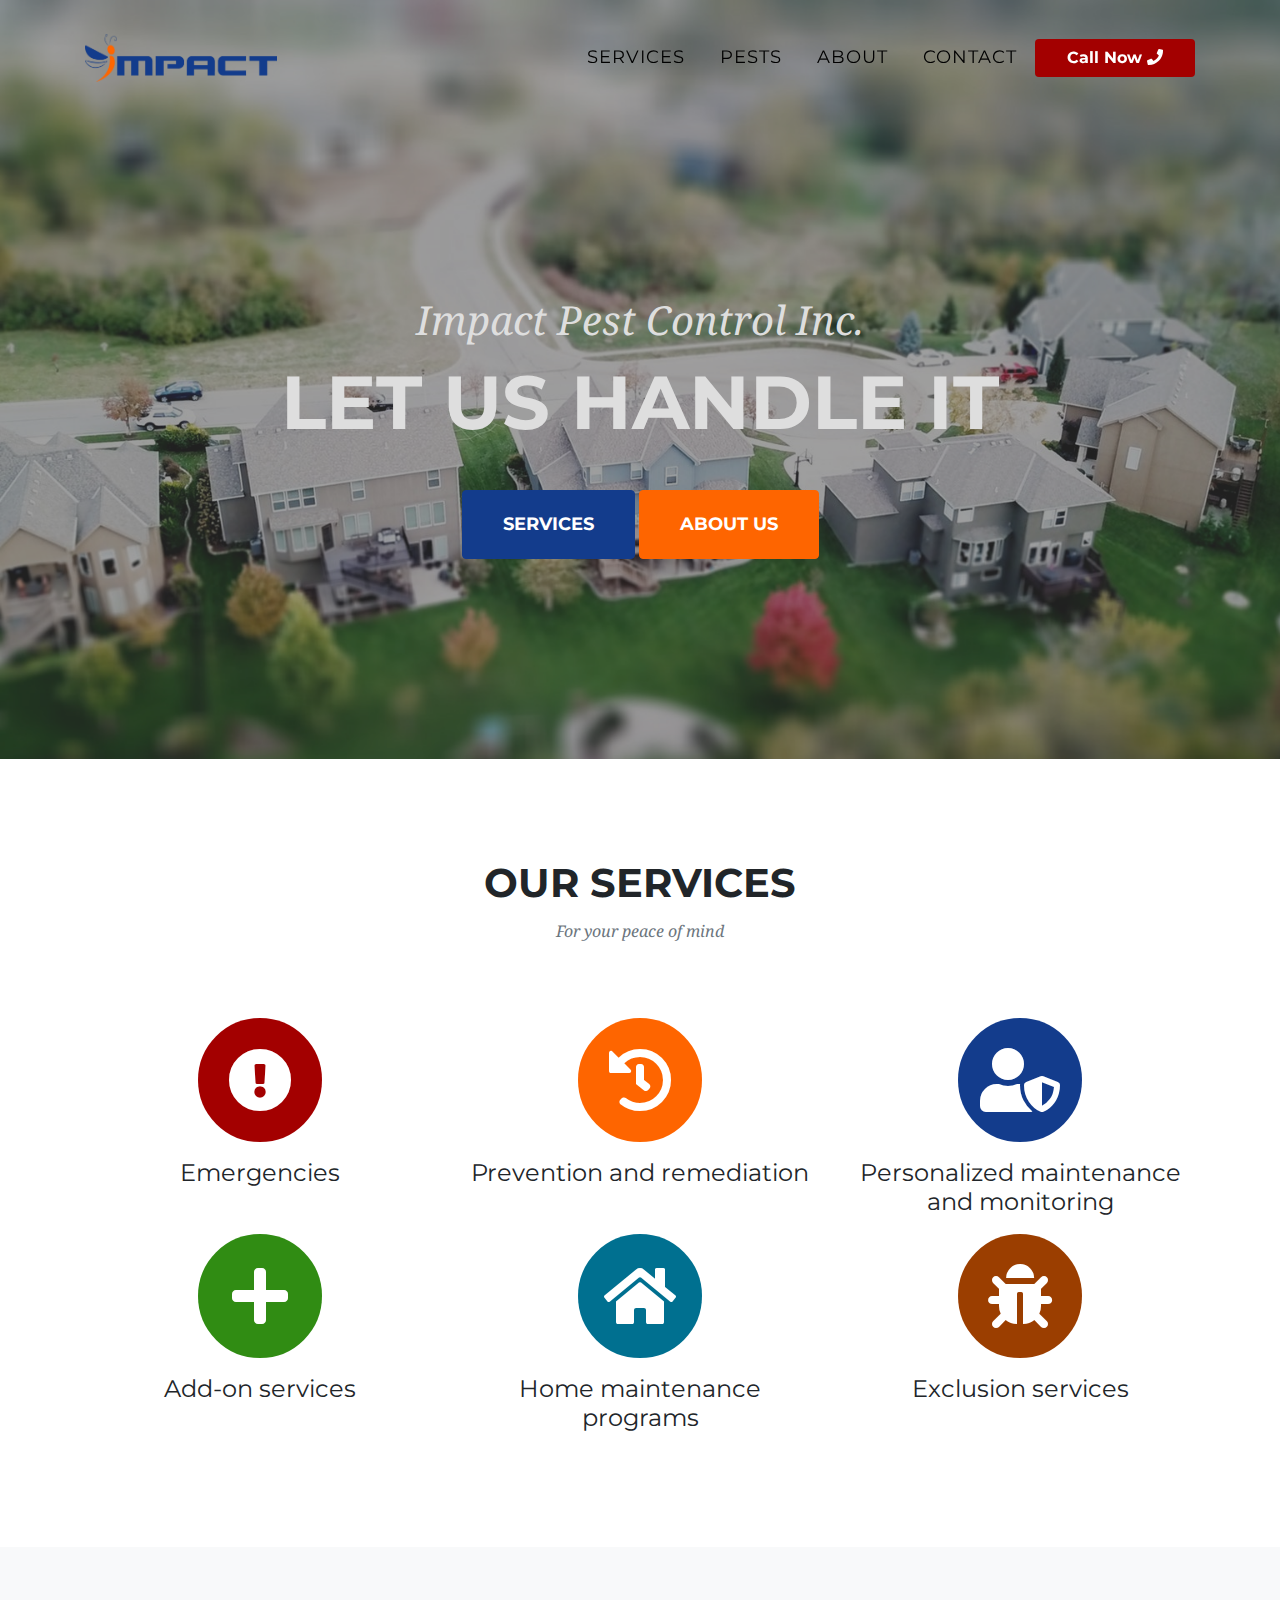
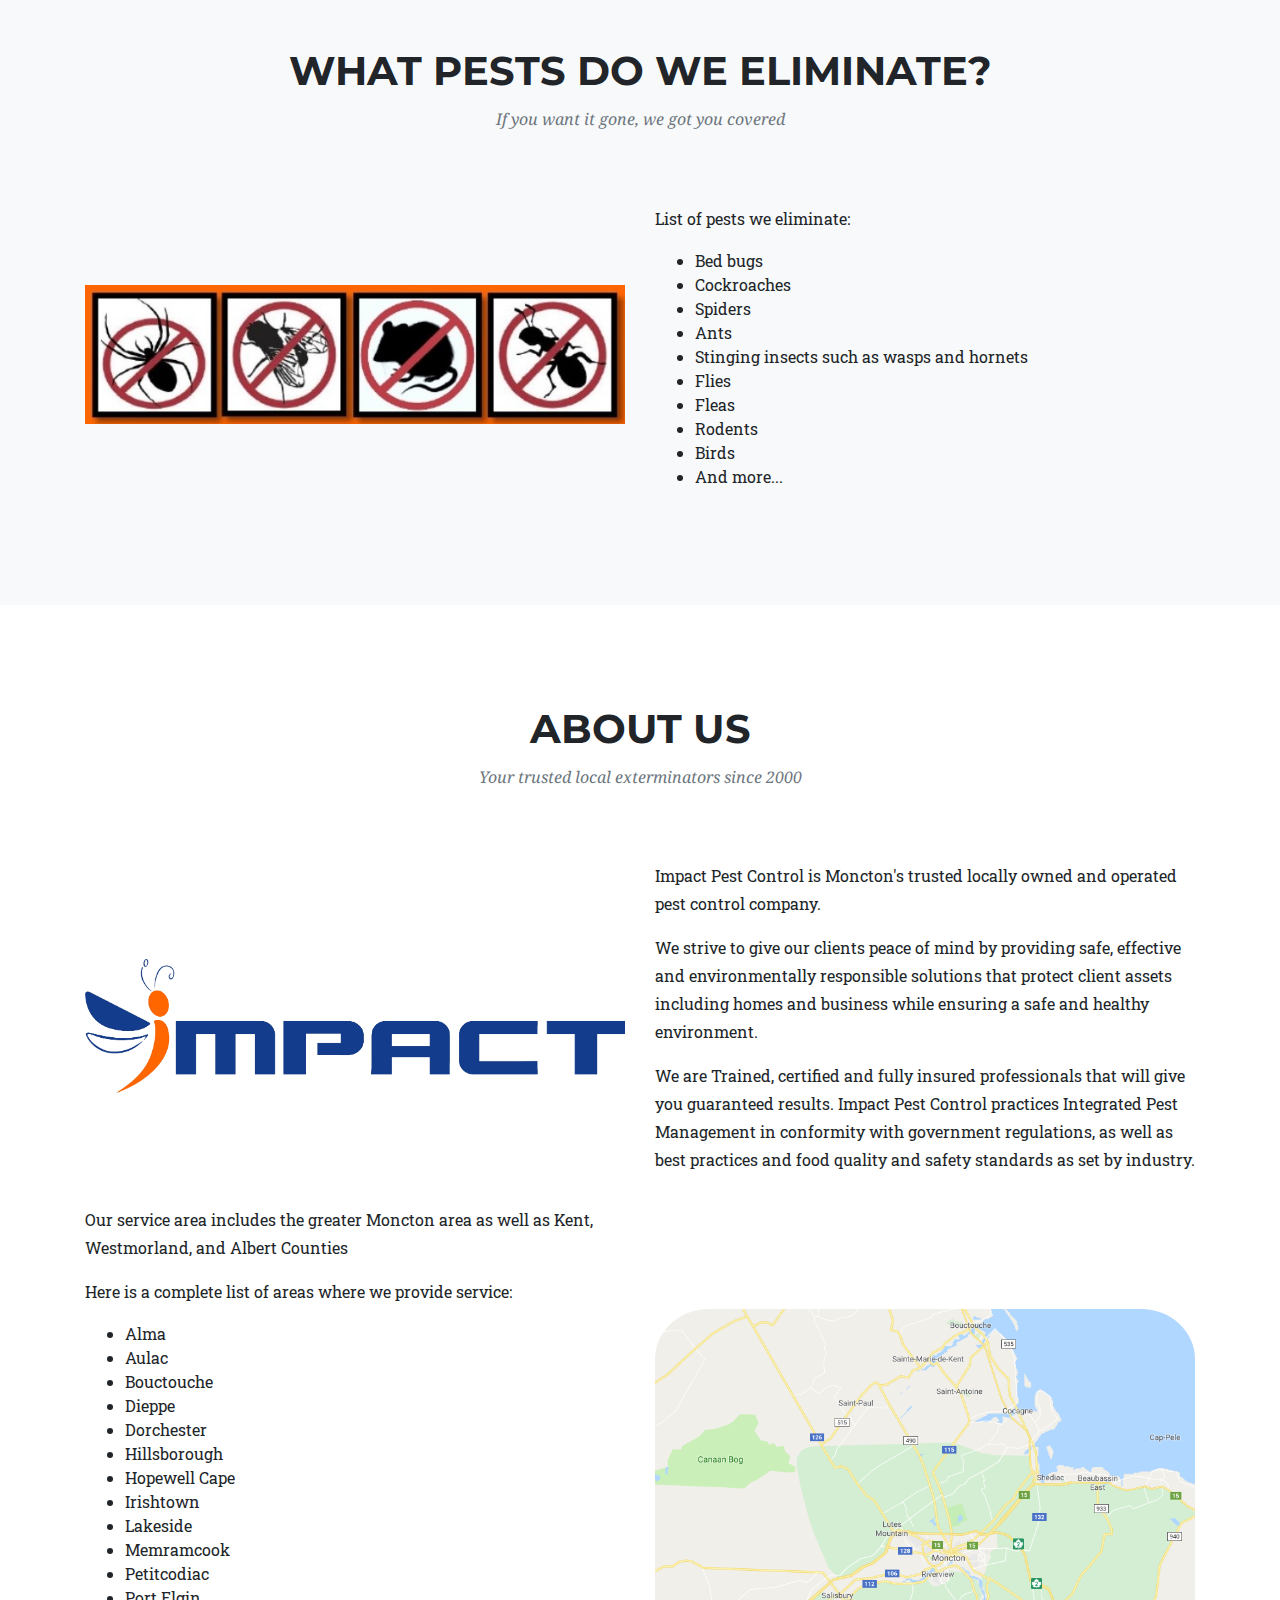
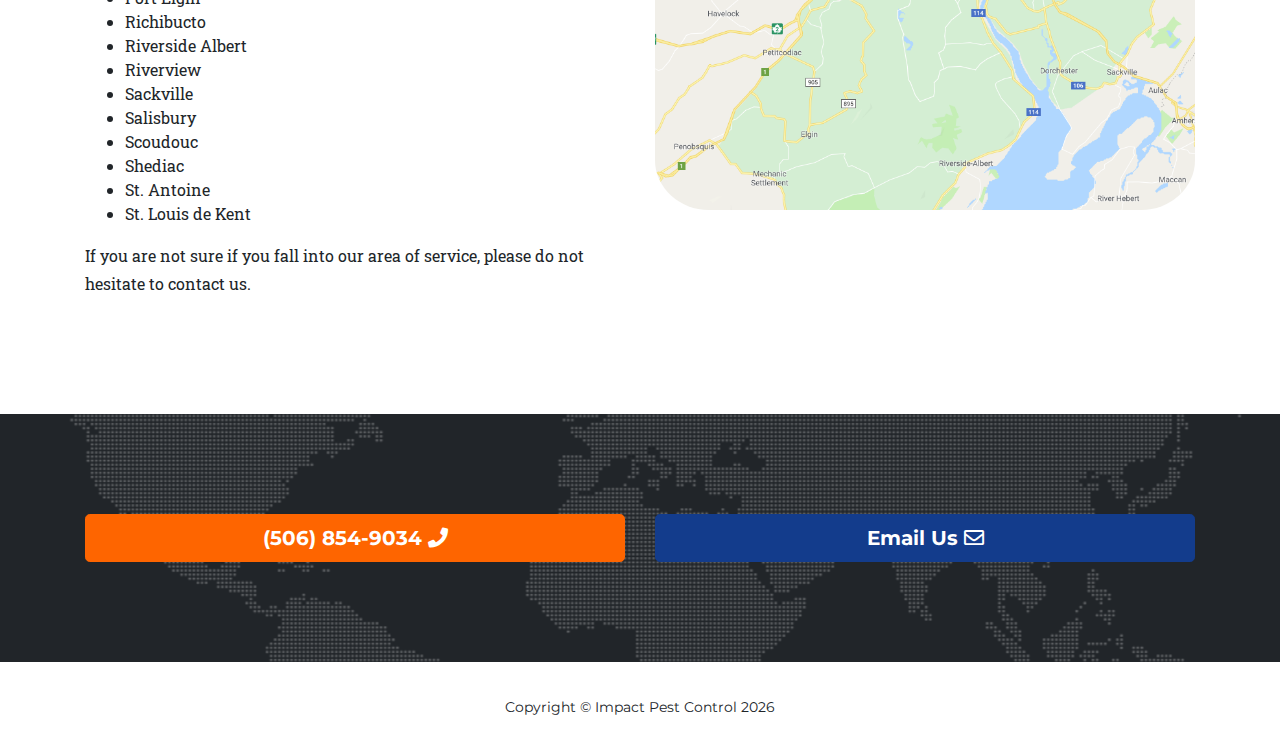
==== index.html @ c3cbd5a5 "Merge branch 'master' of https://github.com/amellalalex/impact" ====
<!DOCTYPE html>
<html lang="en">

<head>

  <meta charset="utf-8">
  <meta name="viewport" content="width=device-width, initial-scale=1, shrink-to-fit=no">
  <meta name="description" content="">
  <meta name="author" content="">

  <title>Home — Impact Pest Control</title>

  <!-- Bootstrap core CSS -->
  <link href="vendor/bootstrap/css/bootstrap.min.css" rel="stylesheet">

  <!-- Custom fonts for this template -->
  <link href="vendor/fontawesome-free/css/all.min.css" rel="stylesheet" type="text/css">
  <link href="https://fonts.googleapis.com/css?family=Montserrat:400,700" rel="stylesheet" type="text/css">
  <link href='https://fonts.googleapis.com/css?family=Kaushan+Script' rel='stylesheet' type='text/css'>
  <link href='https://fonts.googleapis.com/css?family=Droid+Serif:400,700,400italic,700italic' rel='stylesheet' type='text/css'>
  <link href='https://fonts.googleapis.com/css?family=Roboto+Slab:400,100,300,700' rel='stylesheet' type='text/css'>

  <!-- Favicon -->

  <link rel="apple-touch-icon" sizes="180x180" href="apple-touch-icon.png">
  <link rel="icon" type="image/png" sizes="32x32" href="favicon-32x32.png">
  <link rel="icon" type="image/png" sizes="16x16" href="favicon-16x16.png">
  <link rel="manifest" href="site.webmanifest">
  <link rel="mask-icon" href="safari-pinned-tab.svg" color="#5bbad5">
  <meta name="msapplication-TileColor" content="#00aba9">
  <meta name="theme-color" content="#ffffff">

  <!-- Custom styles for this template -->
  <link href="css/agency.css" rel="stylesheet" />

  <!-- Custom CSS for impact -->
  <link rel="stylesheet" href="css/custom.css" />

</head>

<body id="page-top">

  <!-- Navigation -->
  <nav class="impact-bg-neutral navbar navbar-expand-lg fixed-top" id="mainNav">
    <div class="container">
      <a class="navbar-brand js-scroll-trigger" href="#page-top" style="width: 30%; max-width: 12rem;"><img src="img/impact_logo.png" class="img-fluid" alt="impact pest control moncton new brunswick nb"></a>
      <a href="tel:5068549034" class="btn impact-bg-danger js-scroll-trigger mobile" style="width: 30%; color: white;">Call Now <i class="fas fa-phone"></i></a>
      <a href="tel:5068549034" class="btn impact-bg-danger js-scroll-trigger mobile-sm" style="width: 30%; color: white; font-size: 0.6rem;">Call Now <i class="fas fa-phone"></i></a>
      <button class="navbar-toggler navbar-toggler-right" type="button" data-toggle="collapse" data-target="#navbarResponsive" aria-controls="navbarResponsive" aria-expanded="false" aria-label="Toggle navigation">
        Menu
        <i class="fas fa-bars"></i>
      </button>
      <div class="collapse navbar-collapse" id="navbarResponsive">
        <ul class="navbar-nav text-uppercase ml-auto">
          <li class="nav-item">
            <a class="nav-link js-scroll-trigger" href="#services">Services</a>
          </li>
          <li class="nav-item">
            <a class="nav-link js-scroll-trigger" href="#pest-info">Pests</a>
          </li>
          <li class="nav-item">
            <a class="nav-link js-scroll-trigger" href="#about">About</a>
          </li>
          <li class="nav-item">
            <a class="nav-link js-scroll-trigger" href="#contact">Contact</a>
          </li>
        </ul>
        <a href="#contact" class="btn impact-bg-danger js-scroll-trigger desktop" style="width: 10rem; color: white;">Call Now <i class="fas fa-phone"></i></a>
      </div>
    </div>
  </nav>

  <!-- Header -->
  <header class="masthead">
    <div class="container">
      <div class="intro-text">
        <div class="intro-lead-in dedede-text">Impact Pest Control Inc.</div>
        <div class="intro-heading text-uppercase dedede-text">Let Us Handle It</div>
        <a class="btn btn-primary btn-xl btn-mobile text-uppercase js-scroll-trigger" href="#services">Services</a>
        <a class="btn btn-secondary btn-xl btn-mobile bottom text-uppercase js-scroll-trigger" href="#about">About Us</a>
      </div>
    </div>
  </header>

  <!-- Services -->
  <section class="page-section" id="services">
    <div class="container">
      <div class="row">
        <div class="col-lg-12 text-center">
          <h2 class="section-heading text-uppercase">Our Services</h2>
          <h3 class="section-subheading text-muted">For your peace of mind</h3>
        </div>
      </div>
      <div class="row text-center">
        <div class="col-md-4">
          <span class="fa-stack fa-4x zoom">
            <a href="#" data-toggle="modal" data-target="#EmergenciesModal">
              <i class="fas fa-circle fa-stack-2x impact-color-danger"></i>
              <i class="fas fa-exclamation-circle fa-stack-1x fa-inverse"></i>
            </a>
          </span>


          <!-- Modal -->
          <div class="modal fade" id="EmergenciesModal" tabindex="-1" role="dialog" aria-labelledby="EmergenciesModal" aria-hidden="true">
            <div class="modal-dialog modal-dialog-centered" role="document">
              <div class="modal-content">
                <div class="modal-header">
                  <h5 class="modal-title" id="EmergenciesModal">Emergencies</h5>
                  <button type="button" class="close" data-dismiss="modal" aria-label="Close">
                    <span aria-hidden="true">&times;</span>
                  </button>
                </div>
                <div class="modal-body">
                  ...
                </div>
                <div class="modal-footer">
                  <button type="button" class="btn impact-bg-danger" style="color: white;" data-dismiss="modal">Close</button>
                </div>
              </div>
            </div>
          </div>

          <h4 class="service-heading">Emergencies</h4>
          <!-- <p class="text-muted">We provide peace of mind from invasive insects and pests ranging from rats to bed bugs.</p> -->
          <!-- <p class="text-muted">We aim to reduce the levels of insects while avoiding the elimination of beneficial organisms in the ecosystem.</p> -->
        </div>
        <div class="col-md-4">
          <span class="fa-stack fa-4x zoom">
            <a href="#" data-toggle="modal" data-target="#PreventionModal">
              <i class="fas fa-circle fa-stack-2x impact-color-secondary"></i>
              <i class="fas fa-history fa-stack-1x fa-inverse"></i>
            </a>
          </span>

          <!-- Modal -->
          <div class="modal fade" id="PreventionModal" tabindex="-1" role="dialog" aria-labelledby="PreventionModal" aria-hidden="true">
            <div class="modal-dialog modal-dialog-centered" role="document">
              <div class="modal-content">
                <div class="modal-header">
                  <h5 class="modal-title" id="PreventionModal">Prevention and remediation</h5>
                  <button type="button" class="close" data-dismiss="modal" aria-label="Close">
                    <span aria-hidden="true">&times;</span>
                  </button>
                </div>
                <div class="modal-body">
                  ...
                </div>
                <div class="modal-footer">
                  <button type="button" class="btn impact-bg-danger" style="color: white;" data-dismiss="modal">Close</button>
                </div>
              </div>
            </div>
          </div>

          <h4 class="service-heading">Prevention and remediation</h4>
          <!-- <p class="text-muted"> Through the use of benecial bacteria, our products reduce notorious gas emissions eminating from organic waste. </p> -->
          <!-- <p class="text-muted">Impact programs are designed reduce harmful gas emissions from organic waste storage systems through the use of beneficial bacterial populations. </p> -->
        </div>
        <div class="col-md-4">
          <span class="fa-stack fa-4x zoom">
            <a href="#" data-toggle="modal" data-target="#MaintenanceModal">
              <i class="fas fa-circle fa-stack-2x impact-color-primary"></i>
              <i class="fas fa-user-shield fa-stack-1x fa-inverse"></i>
            </a>
          </span>

          <!-- Modal -->
          <div class="modal fade" id="MaintenanceModal" tabindex="-1" role="dialog" aria-labelledby="MaintenanceModal" aria-hidden="true">
            <div class="modal-dialog modal-dialog-centered" role="document">
              <div class="modal-content">
                <div class="modal-header">
                  <h5 class="modal-title" id="MaintenanceModal">Personalized maintenance and monitoring</h5>
                  <button type="button" class="close" data-dismiss="modal" aria-label="Close">
                    <span aria-hidden="true">&times;</span>
                  </button>
                </div>
                <div class="modal-body">
                  ...
                </div>
                <div class="modal-footer">
                  <button type="button" class="btn impact-bg-danger" style="color: white;" data-dismiss="modal">Close</button>
                </div>
              </div>
            </div>
          </div>


          <h4 class="service-heading">Personalized maintenance and monitoring</h4>
          <!-- <p class="text-muted"> Similarly, we offer solutions for the dissolution of organic waste and the improvement of its fertilizing quality via the use of beneficial bacterial organisms </p> -->
        </div>
      </div>
      <div class="row text-center">
        <div class="col-md-4">
          <span class="fa-stack fa-4x zoom">
            <a href="#" data-toggle="modal" data-target="#AddonModal">
              <i class="fas fa-circle fa-stack-2x impact-color-go"></i>
              <i class="fas fa-plus fa-stack-1x fa-inverse"></i>
            </a>
          </span>

          <!-- Modal -->
          <div class="modal fade" id="AddonModal" tabindex="-1" role="dialog" aria-labelledby="AddonModal" aria-hidden="true">
            <div class="modal-dialog modal-dialog-centered" role="document">
              <div class="modal-content">
                <div class="modal-header">
                  <h5 class="modal-title" id="AddonModal">Add-on Services</h5>
                  <button type="button" class="close" data-dismiss="modal" aria-label="Close">
                    <span aria-hidden="true">&times;</span>
                  </button>
                </div>
                <div class="modal-body">
                  ...
                </div>
                <div class="modal-footer">
                  <button type="button" class="btn impact-bg-danger" style="color: white;" data-dismiss="modal">Close</button>
                </div>
              </div>
            </div>
          </div>

          <h4 class="service-heading">Add-on services</h4>
          <!-- <p class="text-muted">We use an environmentally responsible approach in controlling irritants in our Environment.</p> -->
        </div>
        <div class="col-md-4">
          <span class="fa-stack fa-4x zoom">
            <a href="#" data-toggle="modal" data-target="#HomeModal">
              <i class="fas fa-circle fa-stack-2x impact-color-cyan"></i>
              <i class="fas fa-home fa-stack-1x fa-inverse"></i>
            </a>
          </span>

          <!-- Modal -->
          <div class="modal fade" id="HomeModal" tabindex="-1" role="dialog" aria-labelledby="HomeModal" aria-hidden="true">
            <div class="modal-dialog modal-dialog-centered" role="document">
              <div class="modal-content">
                <div class="modal-header">
                  <h5 class="modal-title" id="HomeModal">Home maintenance programs</h5>
                  <button type="button" class="close" data-dismiss="modal" aria-label="Close">
                    <span aria-hidden="true">&times;</span>
                  </button>
                </div>
                <div class="modal-body">
                  ...
                </div>
                <div class="modal-footer">
                  <button type="button" class="btn impact-bg-danger" style="color: white;" data-dismiss="modal">Close</button>
                </div>
              </div>
            </div>
          </div>

          <h4 class="service-heading">Home maintenance programs</h4>
          <!-- <p class="text-muted" style="">IPS is a revolutionary approach in improving health and production by providing effective biological solutions to farmers, industry and consumers.</p> -->
        </div>
        <div class="col-md-4">
          <span class="fa-stack fa-4x zoom">
            <a href="#" data-toggle="modal" data-target="#ExclusionModal">
              <i class="fas fa-circle fa-stack-2x impact-color-brown"></i>
              <i class="fas fa-bug fa-stack-1x fa-inverse"></i>
            </a>
          </span>

          <!-- Modal -->
          <div class="modal fade" id="ExclusionModal" tabindex="-1" role="dialog" aria-labelledby="ExclusionModal" aria-hidden="true">
            <div class="modal-dialog modal-dialog-centered" role="document">
              <div class="modal-content">
                <div class="modal-header">
                  <h5 class="modal-title" id="ExclusionModal">Exclusion services</h5>
                  <button type="button" class="close" data-dismiss="modal" aria-label="Close">
                    <span aria-hidden="true">&times;</span>
                  </button>
                </div>
                <div class="modal-body">
                  ...
                </div>
                <div class="modal-footer">
                  <button type="button" class="btn impact-bg-danger" style="color: white;" data-dismiss="modal">Close</button>
                </div>
              </div>
            </div>
          </div>

          <h4 class="service-heading">Exclusion services</h4>
          <!-- <p class="text-muted" style="">IPS is a revolutionary approach in improving health and production by providing effective biological solutions to farmers, industry and consumers.</p> -->
        </div>
      </div>
    </div>
  </section>

  <!-- Pest Info -->

  <section class="page-section  bg-light" id="pest-info">

    <div class="container">
      <div class="row">
        <div class="col-lg-12 text-center">
          <h2 class="section-heading text-uppercase">What Pests Do We Eliminate?</h2>
          <h3 class="section-subheading text-muted">If you want it gone, we got you covered</h3>
        </div>
      </div>

      <div class="row">
        <div class="col-lg-6 text-center d-flex">
          <img class="about-logo mx-auto my-auto" style="width: 100%;" src="img/bugsbgone.jpg" alt="Bed bugs Cockroaches Spiders Ants Stinging insects wasps  hornets Flies Fleas Rodents Birds">
        </div>
        <div class="col-lg-6">

          <p>List of pests we eliminate:</p>

          <ul>
            <li>Bed bugs</li>
            <li>Cockroaches</li>
            <li>Spiders</li>
            <li>Ants</li>
            <li>Stinging insects such as wasps and hornets</li>
            <li>Flies</li>
            <li>Fleas</li>
            <li>Rodents</li>
            <li>Birds</li>
            <li>And more...</li>
          </ul>
        </div>
      </div>

    </div>


  </section>



  <!-- About -->
  <section class="page-section" id="about">
    <div class="container">
      <div class="row">
        <div class="col-lg-12 text-center">
          <h2 class="section-heading text-uppercase">About Us</h2>
          <h3 class="section-subheading text-muted">Your trusted local exterminators since 2000</h3>
        </div>
      </div>
      <div class="row">
        <div class="col-lg-6 text-center d-flex">
          <img class="about-logo mx-auto my-auto" style="width: 100%;" src="img/impact_logo.png" alt="exterminator Alma Aulac Bouctouche Dieppe Dorchester Hillsborough Hopewell Cape Irishtown Lakeside Memramcook Petitcodiac Port Elgin Richibucto Riverside Albert Riverview Sackville Salisbury Scoudouc Shediac St. Antoine St. Louis de Kent">
        </div>
        <div class="col-lg-6">
          <p>
            Impact Pest Control is Moncton's trusted locally owned and operated pest control company.
          </p>
          <p>
            We strive to give our clients peace of mind by providing safe, effective and environmentally responsible solutions that protect client assets including homes and business while ensuring a safe and healthy environment.
          </p>
          <p>
            We are Trained, certified and fully insured professionals that will give you guaranteed results. Impact Pest Control practices Integrated Pest Management in conformity with government regulations, as well as best practices and food
            quality and safety standards as set by industry.
          </p>
        </div>
      </div>

      <div class="row" style="margin-top: 1rem;">
        <div class="col-lg-6">
          <p>Our service area includes the greater Moncton area as well as Kent, Westmorland, and Albert Counties </p>

          <p>Here is a complete list of areas where we provide service:</p>

          <ul>
            <li>Alma</li>
            <li>Aulac</li>
            <li>Bouctouche</li>
            <li>Dieppe</li>
            <li>Dorchester</li>
            <li>Hillsborough</li>
            <li>Hopewell Cape</li>
            <li>Irishtown</li>
            <li>Lakeside</li>
            <li>Memramcook</li>
            <li>Petitcodiac</li>
            <li>Port Elgin</li>
            <li>Richibucto</li>
            <li>Riverside Albert</li>
            <li>Riverview</li>
            <li>Sackville</li>
            <li>Salisbury</li>
            <li>Scoudouc</li>
            <li>Shediac</li>
            <li>St. Antoine</li>
            <li>St. Louis de Kent</li>
          </ul>

          <p>If you are not sure if you fall into our area of service, please do not hesitate to contact us.</p>
        </div>

        <div class="col-lg-6 text-center d-flex">
          <img class="mx-auto my-auto img-rounded" style="width: 100%;" src="img/service-area.png" alt="Moncton Alma Aulac Bouctouche Dieppe Dorchester Hillsborough Hopewell Cape Irishtown Lakeside Memramcook Petitcodiac Port Elgin Richibucto Riverside Albert Riverview Sackville Salisbury Scoudouc Shediac St. Antoine St. Louis de Kent">
        </div>
      </div>


    </div>
  </section>




  <!-- Team -->
  <!-- <section class="bg-light page-section" id="team">
    <div class="container">
      <div class="row">
        <div class="col-lg-12 text-center">
          <h2 class="section-heading text-uppercase">Our Amazing Team</h2>
          <h3 class="section-subheading text-muted">Lorem ipsum dolor sit amet consectetur.</h3>
        </div>
      </div>
      <div class="row">
        <div class="col-sm-4">
          <div class="team-member">
            <img class="mx-auto rounded-circle" src="img/team/1.jpg" alt="">
            <h4>Kay Garland</h4>
            <p class="text-muted">Lead Designer</p>
            <ul class="list-inline social-buttons">
              <li class="list-inline-item">
                <a href="#">
                  <i class="fab fa-twitter"></i>
                </a>
              </li>
              <li class="list-inline-item">
                <a href="#">
                  <i class="fab fa-facebook-f"></i>
                </a>
              </li>
              <li class="list-inline-item">
                <a href="#">
                  <i class="fab fa-linkedin-in"></i>
                </a>
              </li>
            </ul>
          </div>
        </div>
        <div class="col-sm-4">
          <div class="team-member">
            <img class="mx-auto rounded-circle" src="img/team/2.jpg" alt="">
            <h4>Larry Parker</h4>
            <p class="text-muted">Lead Marketer</p>
            <ul class="list-inline social-buttons">
              <li class="list-inline-item">
                <a href="#">
                  <i class="fab fa-twitter"></i>
                </a>
              </li>
              <li class="list-inline-item">
                <a href="#">
                  <i class="fab fa-facebook-f"></i>
                </a>
              </li>
              <li class="list-inline-item">
                <a href="#">
                  <i class="fab fa-linkedin-in"></i>
                </a>
              </li>
            </ul>
          </div>
        </div>
        <div class="col-sm-4">
          <div class="team-member">
            <img class="mx-auto rounded-circle" src="img/team/3.jpg" alt="">
            <h4>Diana Pertersen</h4>
            <p class="text-muted">Lead Developer</p>
            <ul class="list-inline social-buttons">
              <li class="list-inline-item">
                <a href="#">
                  <i class="fab fa-twitter"></i>
                </a>
              </li>
              <li class="list-inline-item">
                <a href="#">
                  <i class="fab fa-facebook-f"></i>
                </a>
              </li>
              <li class="list-inline-item">
                <a href="#">
                  <i class="fab fa-linkedin-in"></i>
                </a>
              </li>
            </ul>
          </div>
        </div>
      </div>
      <div class="row">
        <div class="col-lg-8 mx-auto text-center">
          <p class="large text-muted">Lorem ipsum dolor sit amet, consectetur adipisicing elit. Aut eaque, laboriosam veritatis, quos non quis ad perspiciatis, totam corporis ea, alias ut unde.</p>
        </div>
      </div>
    </div>
  </section> -->

  <section class="page-section" id="contact">
    <div class="container">
      <div class="row">
        <div class="col-md-6 col-sm-6">

          <a role="button" href="tel:5068549034" class="btn btn-secondary btn-lg btn-block" style="color: white;">(506) 854-9034 <i class="fas fa-phone"></i></a>
        </div>
        <div class="col-md-6 col-sm-6">
          <a role="button" href="mailto:contact@impactpestcontrol.ca" class="btn btn-primary btn-lg btn-block" style="color: white;">Email Us <i class="far fa-envelope"></i></a>

        </div>

        <!-- uncomment if you want directions -->

        <!-- <div class="col-md-4 col-sm-4">
        <a role="button" href="https://www.google.ca/maps/place/538+Shediac+Rd,+Moncton,+NB+E1A+2T1/@46.1088581,-64.7462947,17z/data=!3m1!4b1!4m5!3m4!1s0x4ca0bebbe0e3442f:0x84e3267021bb0e88!8m2!3d46.1088544!4d-64.744106" class="btn btn-lg btn-block impact-bg-secondary" style="color: white;">Directions
          <i class="fas fa-map-marked-alt"></i></a>

      </div> -->
      </div>
    </div>
  </section>



  <!-- Footer -->
  <footer class="footer">
    <div class="container">
      <div class="row align-items-center">
        <div class="col-md-12">
          <span class="copyright">Copyright &copy; Impact Pest Control <span id="copyright_year">2019</span></span>
        </div>
        <!-- <div class="col-md-6">
          <ul class="list-inline social-buttons">
            <li class="list-inline-item">
              <a href="https://www.facebook.com/ImpactPestControlInc/">
                <i class="fab fa-facebook-f"></i>
              </a>
            </li>
          </ul>
        </div> -->

      </div>
    </div>
  </footer>


  <!-- Bootstrap core JavaScript -->
  <script src="vendor/jquery/jquery.min.js"></script>
  <script src="vendor/bootstrap/js/bootstrap.bundle.min.js"></script>

  <!-- Plugin JavaScript -->
  <script src="vendor/jquery-easing/jquery.easing.min.js"></script>

  <!-- Contact form JavaScript -->
  <script src="js/jqBootstrapValidation.js"></script>
  <script src="js/contact_me.js"></script>

  <!-- Custom scripts for this template -->
  <script src="js/agency.min.js"></script>

  <!-- logX solutions custom JS -->
  <script src="js/custom.js" charset="utf-8"></script>

</body>

</html>
---- css/agency.css ----
/*!
 * Start Bootstrap - Agency v5.2.1 (https://startbootstrap.com/template-overviews/agency)
 * Copyright 2013-2019 Start Bootstrap
 * Licensed under MIT (https://github.com/BlackrockDigital/startbootstrap-agency/blob/master/LICENSE)
 */

body {
  overflow-x: hidden;
  font-family: 'Roboto Slab', -apple-system, BlinkMacSystemFont, 'Segoe UI', Roboto, 'Helvetica Neue', Arial, sans-serif, 'Apple Color Emoji', 'Segoe UI Emoji', 'Segoe UI Symbol', 'Noto Color Emoji';
}

p {
  line-height: 1.75;
}

a {
  color: #add3e6;
}

a:hover {
  color: #add3e6;
}

.text-primary {
  color: #add3e6 !important;
}

h1,
h2,
h3,
h4,
h5,
h6 {
  font-weight: 700;
  font-family: 'Montserrat', -apple-system, BlinkMacSystemFont, 'Segoe UI', Roboto, 'Helvetica Neue', Arial, sans-serif, 'Apple Color Emoji', 'Segoe UI Emoji', 'Segoe UI Symbol', 'Noto Color Emoji';
}

.page-section {
  padding: 100px 0;
}

.page-section h2.section-heading {
  font-size: 40px;
  margin-top: 0;
  margin-bottom: 15px;
}

.page-section h3.section-subheading {
  font-size: 16px;
  font-weight: 400;
  font-style: italic;
  margin-bottom: 75px;
  text-transform: none;
  font-family: 'Droid Serif', -apple-system, BlinkMacSystemFont, 'Segoe UI', Roboto, 'Helvetica Neue', Arial, sans-serif, 'Apple Color Emoji', 'Segoe UI Emoji', 'Segoe UI Symbol', 'Noto Color Emoji';
}

  @media (min-width: 768px) {
  section {
    padding: 150px 0;
  }
}

::-moz-selection {
  background: #add3e6;
  text-shadow: none;
}

::selection {
  background: #add3e6;
  text-shadow: none;
}

img::-moz-selection {
  background: transparent;
}

img::selection {
  background: transparent;
}

img::-moz-selection {
  background: transparent;
}

.btn {
  font-family: 'Montserrat', -apple-system, BlinkMacSystemFont, 'Segoe UI', Roboto, 'Helvetica Neue', Arial, sans-serif, 'Apple Color Emoji', 'Segoe UI Emoji', 'Segoe UI Symbol', 'Noto Color Emoji';
  font-weight: 700;
}

.btn-xl {
  font-size: 18px;
  padding: 20px 40px;
}

.btn-primary {
  background-color: #133c8c;
  border-color: #133c8c;
}

.btn-primary:active, .btn-primary:focus, .btn-primary:hover {
  background-color: #1748a7 !important;
  border-color: #1748a7 !important;
  color: white;
}

.btn-primary:active, .btn-primary:focus {
  -webkit-box-shadow: 0 0 0 0.2rem rgba(254, 209, 55, 0.5) !important;
  box-shadow: 0 0 0 0.2rem rgba(254, 209, 55, 0.5) !important;
}

.btn-secondary {
  background-color: #fe6500;
  border-color: #fe6500;
}

.btn-secondary:active, .btn-secondary:focus, .btn-secondary:hover {
  background-color: #ff7317 !important;
  border-color: #ff7317 !important;
  color: white;
}

.btn-secondary:active, .btn-secondary:focus {
  -webkit-box-shadow: 0 0 0 0.2rem rgba(254, 209, 55, 0.5) !important;
  box-shadow: 0 0 0 0.2rem rgba(254, 209, 55, 0.5) !important;
}

#mainNav {
  background-color: #dedede;
}

#mainNav .navbar-toggler {
  font-size: 12px;
  right: 0;
  padding: 13px;
  text-transform: uppercase;
  color: white;
  border: 0;
  background-color: #133c8c;
  font-family: 'Montserrat', -apple-system, BlinkMacSystemFont, 'Segoe UI', Roboto, 'Helvetica Neue', Arial, sans-serif, 'Apple Color Emoji', 'Segoe UI Emoji', 'Segoe UI Symbol', 'Noto Color Emoji';
}

#mainNav .navbar-brand {
  color: #dedede;
  font-family: 'Kaushan Script', -apple-system, BlinkMacSystemFont, 'Segoe UI', Roboto, 'Helvetica Neue', Arial, sans-serif, 'Apple Color Emoji', 'Segoe UI Emoji', 'Segoe UI Symbol', 'Noto Color Emoji';
}

#mainNav .navbar-brand.active, #mainNav .navbar-brand:active, #mainNav .navbar-brand:focus, #mainNav .navbar-brand:hover {
  color: #dedede;
}

#mainNav .navbar-nav .nav-item .nav-link {
  font-size: 110%;
  font-weight: normal;
  padding: 0.75em 0;
  letter-spacing: 1px;
  color: black;
  font-family: 'Montserrat', -apple-system, BlinkMacSystemFont, 'Segoe UI', Roboto, 'Helvetica Neue', Arial, sans-serif, 'Apple Color Emoji', 'Segoe UI Emoji', 'Segoe UI Symbol', 'Noto Color Emoji';
}

#mainNav .navbar-nav .nav-item .nav-link.active, #mainNav .navbar-nav .nav-item .nav-link:hover {
  color: #133c8c;
}

@media (min-width: 992px) {
  #mainNav {
    padding-top: 25px;
    padding-bottom: 25px;
    -webkit-transition: padding-top 0.3s, padding-bottom 0.3s;
    transition: padding-top 0.3s, padding-bottom 0.3s;
    border: none;
    background-color: transparent;
  }
  #mainNav .navbar-brand {
    font-size: 1.75em;
    -webkit-transition: all 0.3s;
    transition: all 0.3s;
  }
  #mainNav .navbar-nav .nav-item .nav-link {
    padding: 1.1em 1em !important;
  }
  #mainNav.navbar-shrink {
    padding-top: 0;
    padding-bottom: 0;
    background-color: #dedede;
  }
  #mainNav.navbar-shrink .navbar-brand {
    font-size: 1.25em;
    padding: 12px 0;
  }
}

header.masthead {
  text-align: center;
  color: white;
  background-image: url("../img/houses-grey.png");
  background-repeat: no-repeat;
  background-attachment: fixed;
  background-position: center center;
  background-size: cover;
}

header.masthead .intro-text {
  padding-top: 150px;
  padding-bottom: 100px;
}

header.masthead .intro-text .intro-lead-in {
  font-size: 22px;
  font-style: italic;
  line-height: 22px;
  margin-bottom: 25px;
  font-family: 'Droid Serif', -apple-system, BlinkMacSystemFont, 'Segoe UI', Roboto, 'Helvetica Neue', Arial, sans-serif, 'Apple Color Emoji', 'Segoe UI Emoji', 'Segoe UI Symbol', 'Noto Color Emoji';
}

header.masthead .intro-text .intro-heading {
  font-size: 50px;
  font-weight: 700;
  line-height: 50px;
  margin-bottom: 25px;
  font-family: 'Montserrat', -apple-system, BlinkMacSystemFont, 'Segoe UI', Roboto, 'Helvetica Neue', Arial, sans-serif, 'Apple Color Emoji', 'Segoe UI Emoji', 'Segoe UI Symbol', 'Noto Color Emoji';
}

@media (min-width: 768px) {
  header.masthead .intro-text {
    padding-top: 300px;
    padding-bottom: 200px;
  }
  header.masthead .intro-text .intro-lead-in {
    font-size: 40px;
    font-style: italic;
    line-height: 40px;
    margin-bottom: 25px;
    font-family: 'Droid Serif', -apple-system, BlinkMacSystemFont, 'Segoe UI', Roboto, 'Helvetica Neue', Arial, sans-serif, 'Apple Color Emoji', 'Segoe UI Emoji', 'Segoe UI Symbol', 'Noto Color Emoji';
  }
  header.masthead .intro-text .intro-heading {
    font-size: 75px;
    font-weight: 700;
    line-height: 75px;
    margin-bottom: 50px;
    font-family: 'Montserrat', -apple-system, BlinkMacSystemFont, 'Segoe UI', Roboto, 'Helvetica Neue', Arial, sans-serif, 'Apple Color Emoji', 'Segoe UI Emoji', 'Segoe UI Symbol', 'Noto Color Emoji';
  }
}

.service-heading {
  margin: 15px 0;
  text-transform: none;
}

#portfolio .portfolio-item {
  right: 0;
  margin: 0 0 15px;
}

#portfolio .portfolio-item .portfolio-link {
  position: relative;
  display: block;
  max-width: 400px;
  margin: 0 auto;
  cursor: pointer;
}

#portfolio .portfolio-item .portfolio-link .portfolio-hover {
  position: absolute;
  width: 100%;
  height: 100%;
  -webkit-transition: all ease 0.5s;
  transition: all ease 0.5s;
  opacity: 0;
  background: rgba(254, 209, 54, 0.9);
}

#portfolio .portfolio-item .portfolio-link .portfolio-hover:hover {
  opacity: 1;
}

#portfolio .portfolio-item .portfolio-link .portfolio-hover .portfolio-hover-content {
  font-size: 20px;
  position: absolute;
  top: 50%;
  width: 100%;
  height: 20px;
  margin-top: -12px;
  text-align: center;
  color: white;
}

#portfolio .portfolio-item .portfolio-link .portfolio-hover .portfolio-hover-content i {
  margin-top: -12px;
}

#portfolio .portfolio-item .portfolio-link .portfolio-hover .portfolio-hover-content h3,
#portfolio .portfolio-item .portfolio-link .portfolio-hover .portfolio-hover-content h4 {
  margin: 0;
}

#portfolio .portfolio-item .portfolio-caption {
  max-width: 400px;
  margin: 0 auto;
  padding: 25px;
  text-align: center;
  background-color: #fff;
}

#portfolio .portfolio-item .portfolio-caption h4 {
  margin: 0;
  text-transform: none;
}

#portfolio .portfolio-item .portfolio-caption p {
  font-size: 16px;
  font-style: italic;
  margin: 0;
  font-family: 'Droid Serif', -apple-system, BlinkMacSystemFont, 'Segoe UI', Roboto, 'Helvetica Neue', Arial, sans-serif, 'Apple Color Emoji', 'Segoe UI Emoji', 'Segoe UI Symbol', 'Noto Color Emoji';
}

#portfolio * {
  z-index: 2;
}

@media (min-width: 767px) {
  #portfolio .portfolio-item {
    margin: 0 0 30px;
  }
}

.portfolio-modal .modal-dialog {
  margin: 1rem;
  max-width: 100vw;
}

.portfolio-modal .modal-content {
  padding: 100px 0;
  text-align: center;
}

.portfolio-modal .modal-content h2 {
  font-size: 3em;
  margin-bottom: 15px;
}

.portfolio-modal .modal-content p {
  margin-bottom: 30px;
}

.portfolio-modal .modal-content p.item-intro {
  font-size: 16px;
  font-style: italic;
  margin: 20px 0 30px;
  font-family: 'Droid Serif', -apple-system, BlinkMacSystemFont, 'Segoe UI', Roboto, 'Helvetica Neue', Arial, sans-serif, 'Apple Color Emoji', 'Segoe UI Emoji', 'Segoe UI Symbol', 'Noto Color Emoji';
}

.portfolio-modal .modal-content ul.list-inline {
  margin-top: 0;
  margin-bottom: 30px;
}

.portfolio-modal .modal-content img {
  margin-bottom: 30px;
}

.portfolio-modal .modal-content button {
  cursor: pointer;
}

.portfolio-modal .close-modal {
  position: absolute;
  top: 25px;
  right: 25px;
  width: 75px;
  height: 75px;
  cursor: pointer;
  background-color: transparent;
}

.portfolio-modal .close-modal:hover {
  opacity: 0.3;
}

.portfolio-modal .close-modal .lr {
  /* Safari and Chrome */
  z-index: 1051;
  width: 1px;
  height: 75px;
  margin-left: 35px;
  /* IE 9 */
  -webkit-transform: rotate(45deg);
  transform: rotate(45deg);
  background-color: #212529;
}

.portfolio-modal .close-modal .lr .rl {
  /* Safari and Chrome */
  z-index: 1052;
  width: 1px;
  height: 75px;
  /* IE 9 */
  -webkit-transform: rotate(90deg);
  transform: rotate(90deg);
  background-color: #212529;
}

.timeline {
  position: relative;
  padding: 0;
  list-style: none;
}

.timeline:before {
  position: absolute;
  top: 0;
  bottom: 0;
  left: 40px;
  width: 2px;
  margin-left: -1.5px;
  content: '';
  background-color: #e9ecef;
}

.timeline > li {
  position: relative;
  min-height: 50px;
  margin-bottom: 50px;
}

.timeline > li:after, .timeline > li:before {
  display: table;
  content: ' ';
}

.timeline > li:after {
  clear: both;
}

.timeline > li .timeline-panel {
  position: relative;
  float: right;
  width: 100%;
  padding: 0 20px 0 100px;
  text-align: left;
}

.timeline > li .timeline-panel:before {
  right: auto;
  left: -15px;
  border-right-width: 15px;
  border-left-width: 0;
}

.timeline > li .timeline-panel:after {
  right: auto;
  left: -14px;
  border-right-width: 14px;
  border-left-width: 0;
}

.timeline > li .timeline-image {
  position: absolute;
  z-index: 100;
  left: 0;
  width: 80px;
  height: 80px;
  margin-left: 0;
  text-align: center;
  color: white;
  border: 7px solid #e9ecef;
  border-radius: 100%;
  background-color: #fed136;
}

.timeline > li .timeline-image h4 {
  font-size: 10px;
  line-height: 14px;
  margin-top: 12px;
}

.timeline > li.timeline-inverted > .timeline-panel {
  float: right;
  padding: 0 20px 0 100px;
  text-align: left;
}

.timeline > li.timeline-inverted > .timeline-panel:before {
  right: auto;
  left: -15px;
  border-right-width: 15px;
  border-left-width: 0;
}

.timeline > li.timeline-inverted > .timeline-panel:after {
  right: auto;
  left: -14px;
  border-right-width: 14px;
  border-left-width: 0;
}

.timeline > li:last-child {
  margin-bottom: 0;
}

.timeline .timeline-heading h4 {
  margin-top: 0;
  color: inherit;
}

.timeline .timeline-heading h4.subheading {
  text-transform: none;
}

.timeline .timeline-body > ul,
.timeline .timeline-body > p {
  margin-bottom: 0;
}

@media (min-width: 768px) {
  .timeline:before {
    left: 50%;
  }
  .timeline > li {
    min-height: 100px;
    margin-bottom: 100px;
  }
  .timeline > li .timeline-panel {
    float: left;
    width: 41%;
    padding: 0 20px 20px 30px;
    text-align: right;
  }
  .timeline > li .timeline-image {
    left: 50%;
    width: 100px;
    height: 100px;
    margin-left: -50px;
  }
  .timeline > li .timeline-image h4 {
    font-size: 13px;
    line-height: 18px;
    margin-top: 16px;
  }
  .timeline > li.timeline-inverted > .timeline-panel {
    float: right;
    padding: 0 30px 20px 20px;
    text-align: left;
  }
}

@media (min-width: 992px) {
  .timeline > li {
    min-height: 150px;
  }
  .timeline > li .timeline-panel {
    padding: 0 20px 20px;
  }
  .timeline > li .timeline-image {
    width: 150px;
    height: 150px;
    margin-left: -75px;
  }
  .timeline > li .timeline-image h4 {
    font-size: 18px;
    line-height: 26px;
    margin-top: 30px;
  }
  .timeline > li.timeline-inverted > .timeline-panel {
    padding: 0 20px 20px;
  }
}

@media (min-width: 1200px) {
  .timeline > li {
    min-height: 170px;
  }
  .timeline > li .timeline-panel {
    padding: 0 20px 20px 100px;
  }
  .timeline > li .timeline-image {
    width: 170px;
    height: 170px;
    margin-left: -85px;
  }
  .timeline > li .timeline-image h4 {
    margin-top: 40px;
  }
  .timeline > li.timeline-inverted > .timeline-panel {
    padding: 0 100px 20px 20px;
  }
}

.team-member {
  margin-bottom: 50px;
  text-align: center;
}

.team-member img {
  width: 225px;
  height: 225px;
  border: 7px solid rgba(0, 0, 0, 0.1);
}

.team-member h4 {
  margin-top: 25px;
  margin-bottom: 0;
  text-transform: none;
}

.team-member p {
  margin-top: 0;
}

section#contact {
  background-color: #212529;
  background-image: url("../img/map-image.png");
  background-repeat: no-repeat;
  background-position: center;
}

section#contact .section-heading {
  color: #fff;
}

section#contact .form-group {
  margin-bottom: 25px;
}

section#contact .form-group input,
section#contact .form-group textarea {
  padding: 20px;
}

section#contact .form-group input.form-control {
  height: auto;
}

section#contact .form-group textarea.form-control {
  height: 248px;
}

section#contact .form-control:focus {
  border-color: #fed136;
  -webkit-box-shadow: none;
  box-shadow: none;
}

section#contact ::-webkit-input-placeholder {
  font-weight: 700;
  color: #ced4da;
  font-family: 'Montserrat', -apple-system, BlinkMacSystemFont, 'Segoe UI', Roboto, 'Helvetica Neue', Arial, sans-serif, 'Apple Color Emoji', 'Segoe UI Emoji', 'Segoe UI Symbol', 'Noto Color Emoji';
}

section#contact :-moz-placeholder {
  font-weight: 700;
  color: #ced4da;
  font-family: 'Montserrat', -apple-system, BlinkMacSystemFont, 'Segoe UI', Roboto, 'Helvetica Neue', Arial, sans-serif, 'Apple Color Emoji', 'Segoe UI Emoji', 'Segoe UI Symbol', 'Noto Color Emoji';
}

section#contact ::-moz-placeholder {
  font-weight: 700;
  color: #ced4da;
  font-family: 'Montserrat', -apple-system, BlinkMacSystemFont, 'Segoe UI', Roboto, 'Helvetica Neue', Arial, sans-serif, 'Apple Color Emoji', 'Segoe UI Emoji', 'Segoe UI Symbol', 'Noto Color Emoji';
}

section#contact :-ms-input-placeholder {
  font-weight: 700;
  color: #ced4da;
  font-family: 'Montserrat', -apple-system, BlinkMacSystemFont, 'Segoe UI', Roboto, 'Helvetica Neue', Arial, sans-serif, 'Apple Color Emoji', 'Segoe UI Emoji', 'Segoe UI Symbol', 'Noto Color Emoji';
}

.footer {
  padding: 25px 0;
  text-align: center;
}

.footer span.copyright {
  font-size: 90%;
  line-height: 40px;
  text-transform: none;
  font-family: 'Montserrat', -apple-system, BlinkMacSystemFont, 'Segoe UI', Roboto, 'Helvetica Neue', Arial, sans-serif, 'Apple Color Emoji', 'Segoe UI Emoji', 'Segoe UI Symbol', 'Noto Color Emoji';
}

.footer ul.quicklinks {
  font-size: 90%;
  line-height: 40px;
  margin-bottom: 0;
  text-transform: none;
  font-family: 'Montserrat', -apple-system, BlinkMacSystemFont, 'Segoe UI', Roboto, 'Helvetica Neue', Arial, sans-serif, 'Apple Color Emoji', 'Segoe UI Emoji', 'Segoe UI Symbol', 'Noto Color Emoji';
}

ul.social-buttons {
  margin-bottom: 0;
}

ul.social-buttons li a {
  font-size: 20px;
  line-height: 50px;
  display: block;
  width: 50px;
  height: 50px;
  -webkit-transition: all 0.3s;
  transition: all 0.3s;
  color: white;
  border-radius: 100%;
  outline: none;
  background-color: #212529;
}

ul.social-buttons li a:active, ul.social-buttons li a:focus, ul.social-buttons li a:hover {
  background-color: #fed136;
}
---- css/custom.css ----
/* Color scheme */
.impact-bg-primary
{
  background-color: #133c8c;
}

.impact-color-primary
{
  color: #133c8c;
}

.impact-bg-secondary
{
  background-color: #fe6500;
}

.impact-color-secondary
{
  color: #fe6500;
}

.impact-bg-neutral
{
  background-color: #dedede;
}

.impact-color-neutral
{
  color: #dedede;
}

.impact-color-go
{
  color: #308c13;
}

.impact-bg-go
{
  background-color: #308c13;
}

.impact-color-brown
{
  color: #9b3e00;
}

.dedede-text
{
  color: #dedede;
}

.impact-color-danger
{
  color: #A30000;
}

.impact-bg-danger
{
  background-color: #A30000;
}

.impact-color-cyan
{
  color: #007090;
}

.impact-bg-cyan
{
  background-color: #007090;
}

/* Special effects */

.zoom
{
  transition: transform 0.2s;
}

.zoom:hover
{
  transform: scale(1.1);
}

/* Headings */

h4.service-heading
{
  font-weight: normal;
}

/* About section */

.about-logo
{
  margin-top: -5rem!important;
  margin-bottom: 2rem!important;
}

@media (min-width: 995px)
{
  .about-logo
  {
    margin-top: auto!important;
    margin-bottom: auto!important;
  }
}

/* Desktop vs mobile changes */

.desktop
{
  display: none;
}

.mobile
{
  display: none;
}

.mobile-sm
{
  display: block;
}

@media (min-width: 447px)
{
  .desktop
  {
    display: none;
  }

  .mobile
  {
    display: block;
  }

  .mobile-sm
  {
    display: none;
  }
}

@media (min-width: 992px)
{
  .desktop
  {
    display: block;
  }

  .mobile
  {
    display: none;
  }

  .mobile-sm
  {
    display: none;
  }

}

.btn.btn-mobile
{
  width: 100%;
}

.btn.btn-mobile.bottom
{
  margin-top: 1rem;
}

@media (min-width: 992px)
{
  .btn.btn-mobile
  {
    width: auto;
  }

  .btn.btn-mobile.bottom
  {
    margin-top: 0rem;
  }
}

/* Image effects */

.img-rounded
{
  border-radius: 10%;
}
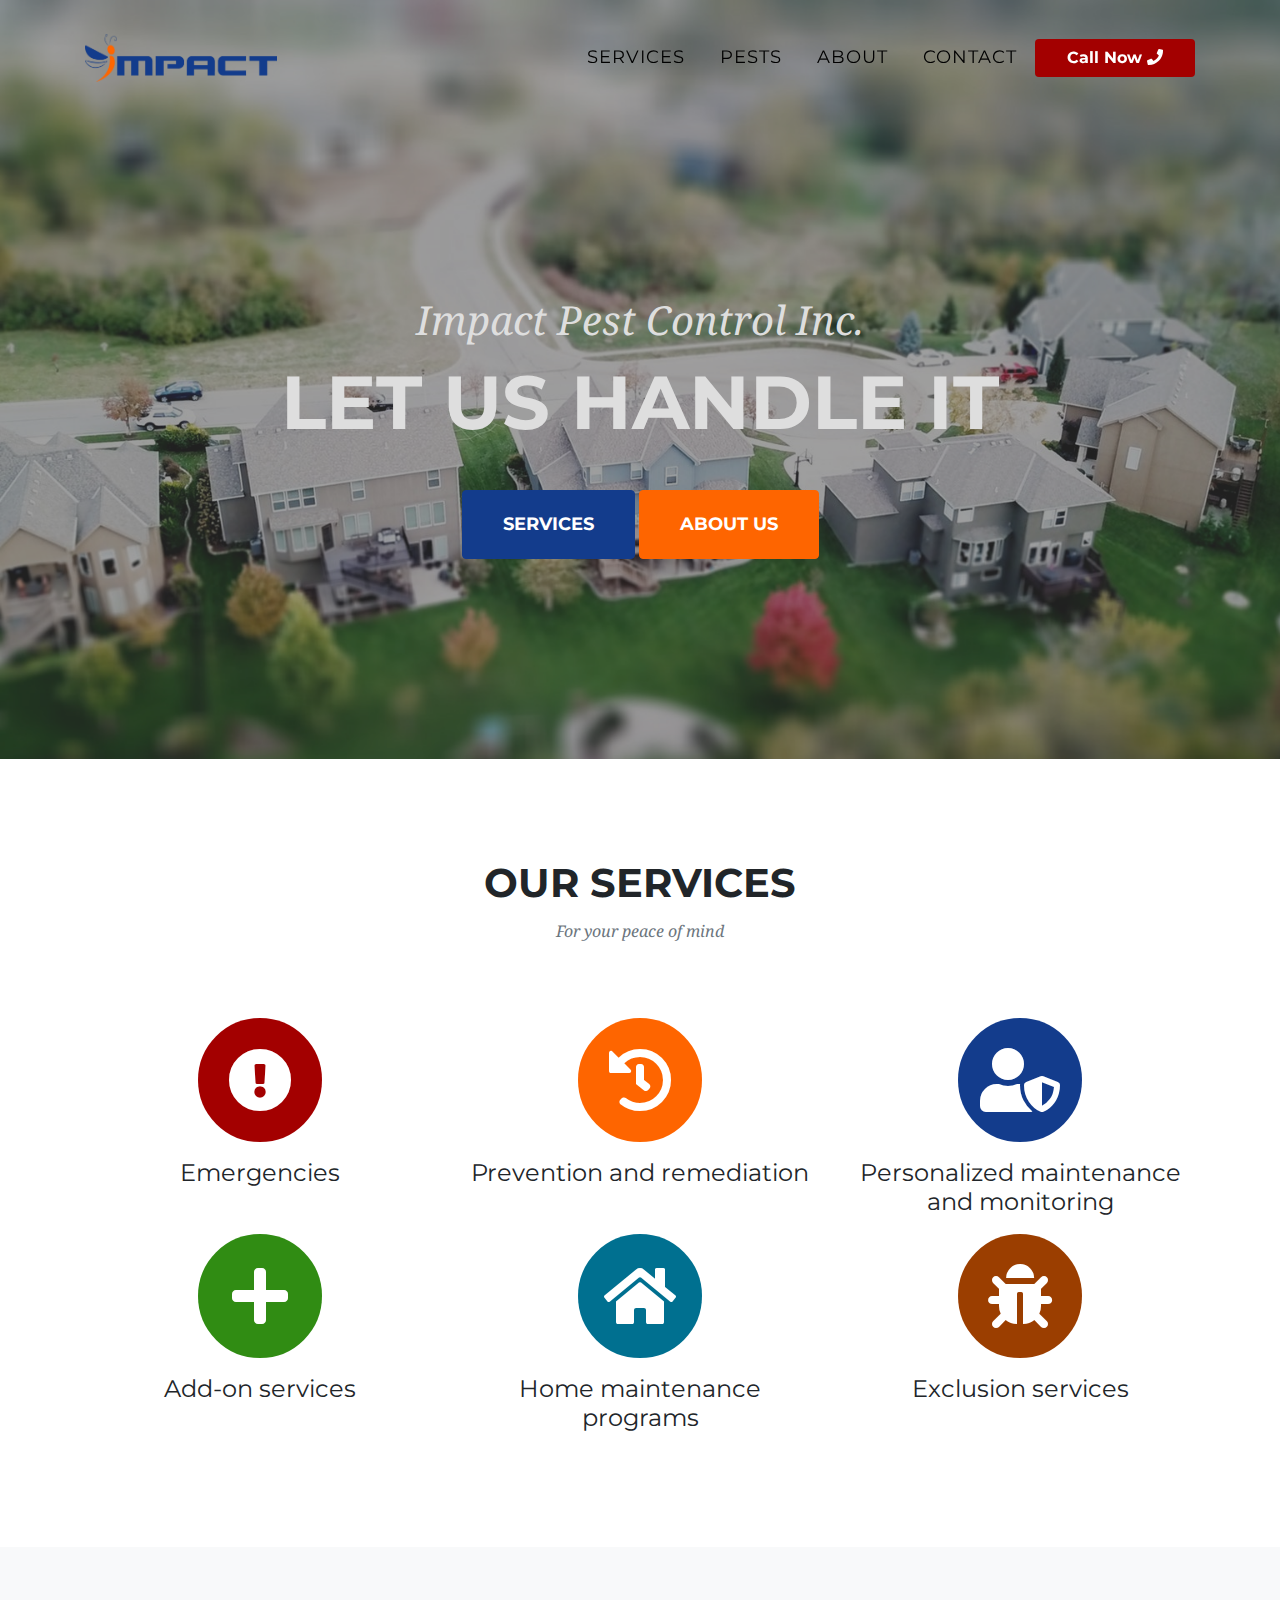
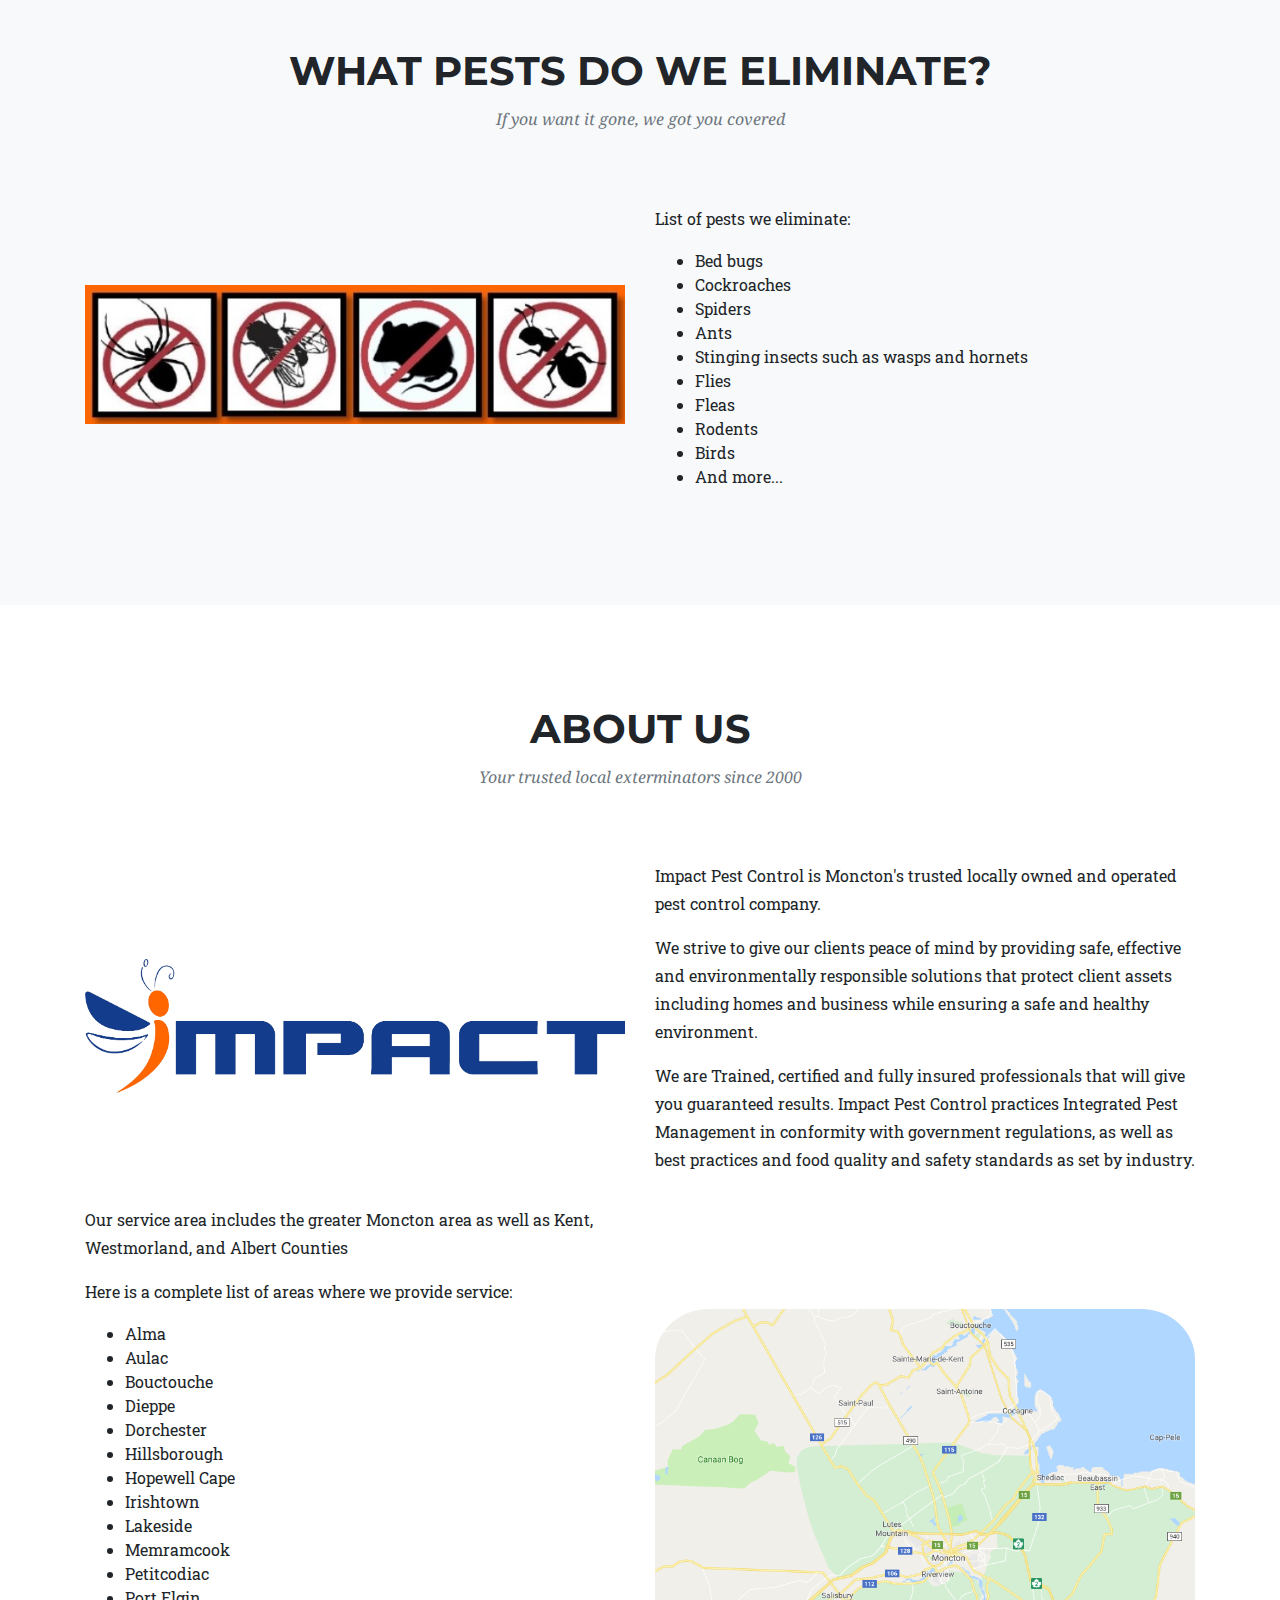
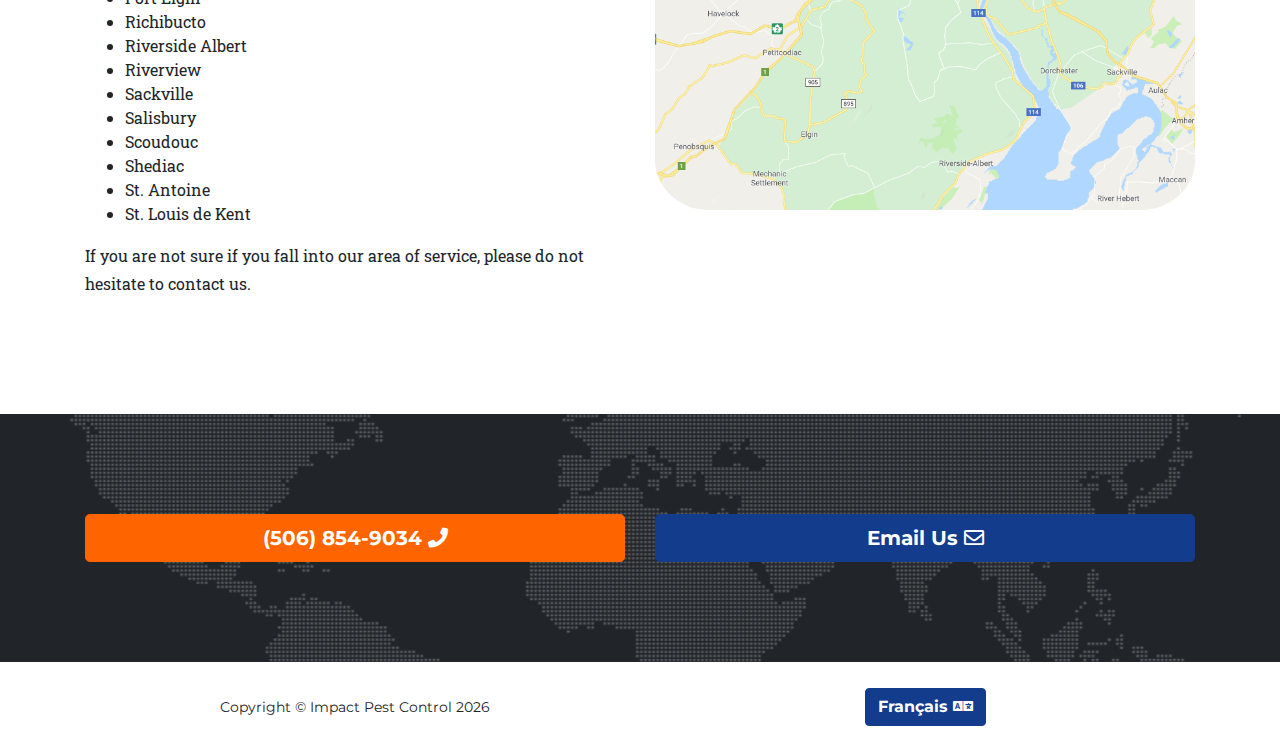
==== commit da21cda6: "Added french and english buttons" ====
--- a/index.html
+++ b/index.html
@@ -522,19 +522,12 @@
   <footer class="footer">
     <div class="container">
       <div class="row align-items-center">
-        <div class="col-md-12">
+        <div class="col-md-6">
           <span class="copyright">Copyright &copy; Impact Pest Control <span id="copyright_year">2019</span></span>
         </div>
-        <!-- <div class="col-md-6">
-          <ul class="list-inline social-buttons">
-            <li class="list-inline-item">
-              <a href="https://www.facebook.com/ImpactPestControlInc/">
-                <i class="fab fa-facebook-f"></i>
-              </a>
-            </li>
-          </ul>
-        </div> -->
-
+        <div class="col-md-6">
+          <a class="btn btn-primary" href="index_fr.html">Français <i class="fas fa-language"></i></a>
+        </div>
       </div>
     </div>
   </footer>
--- a/css/custom.css
+++ b/css/custom.css
@@ -92,7 +92,7 @@
 
 .about-logo
 {
-  margin-top: -5rem!important;
+  margin-top: -3rem!important;
   margin-bottom: 2rem!important;
 }
 
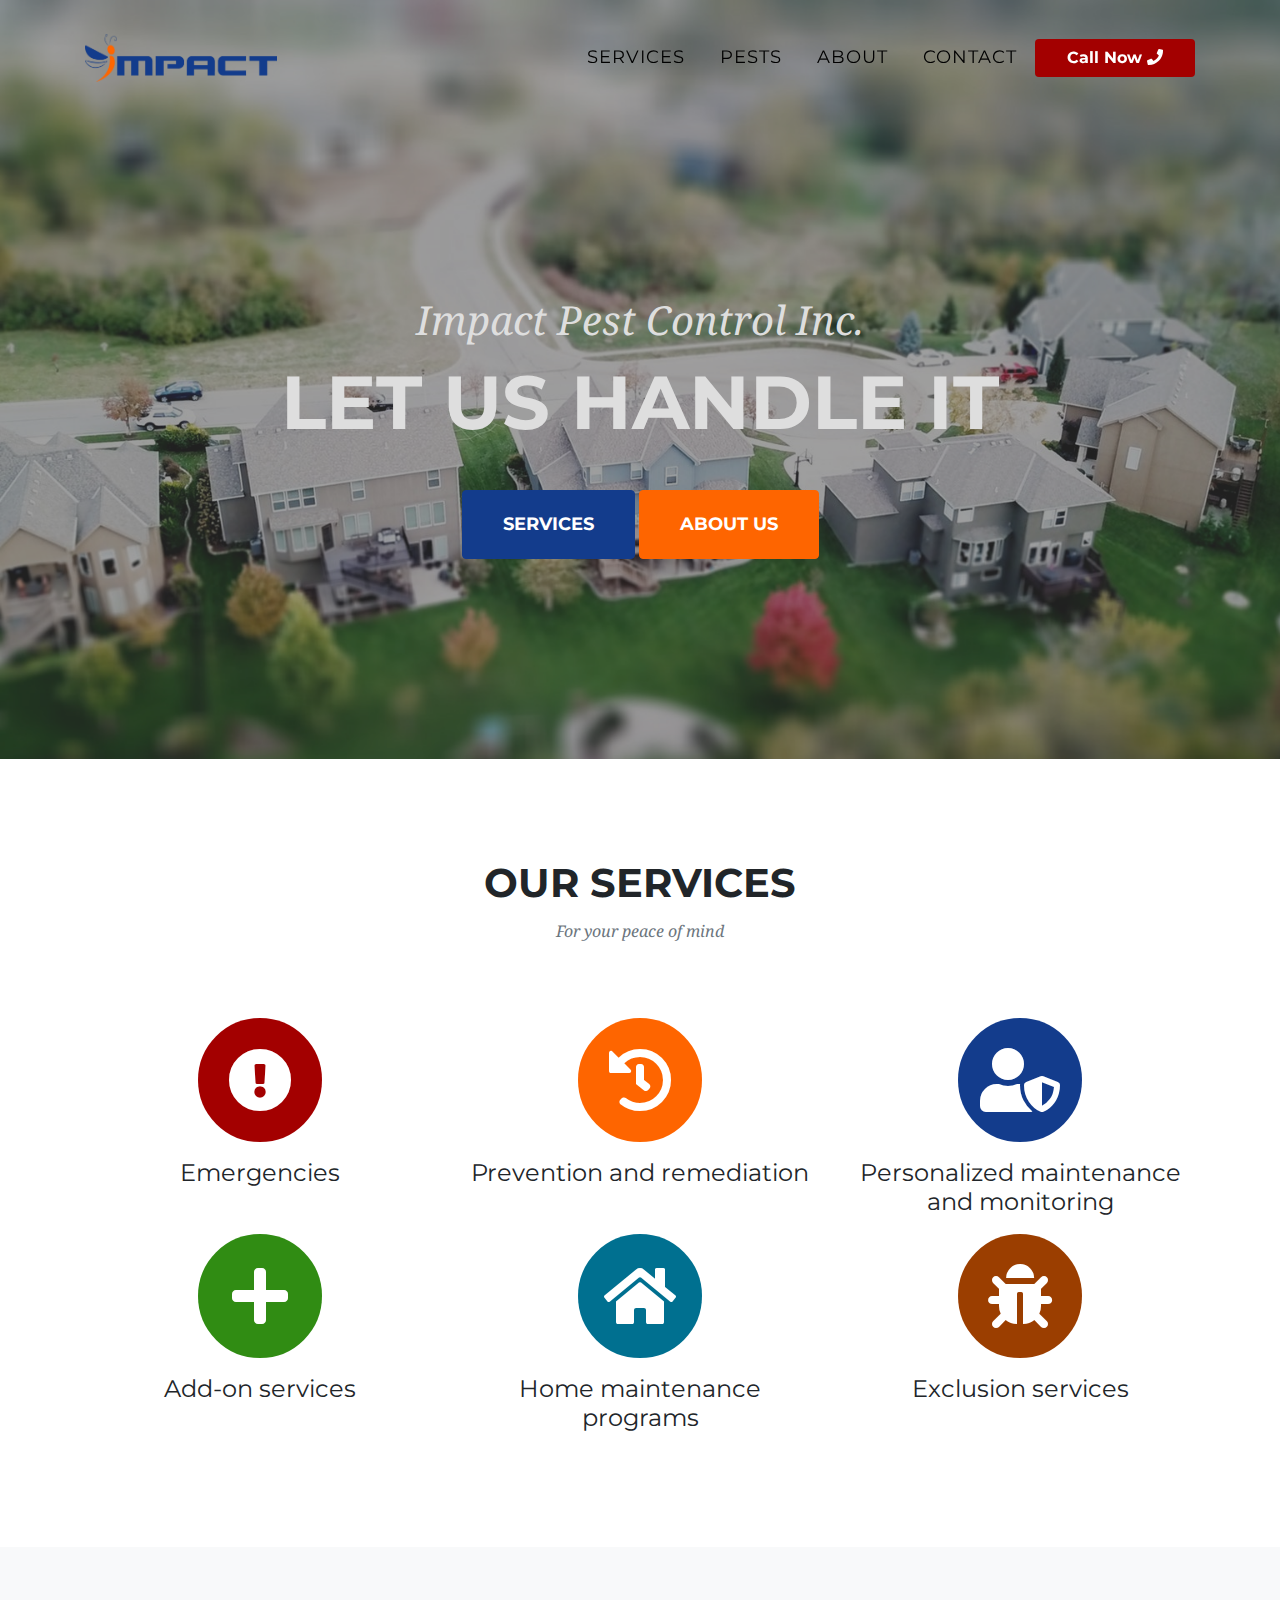
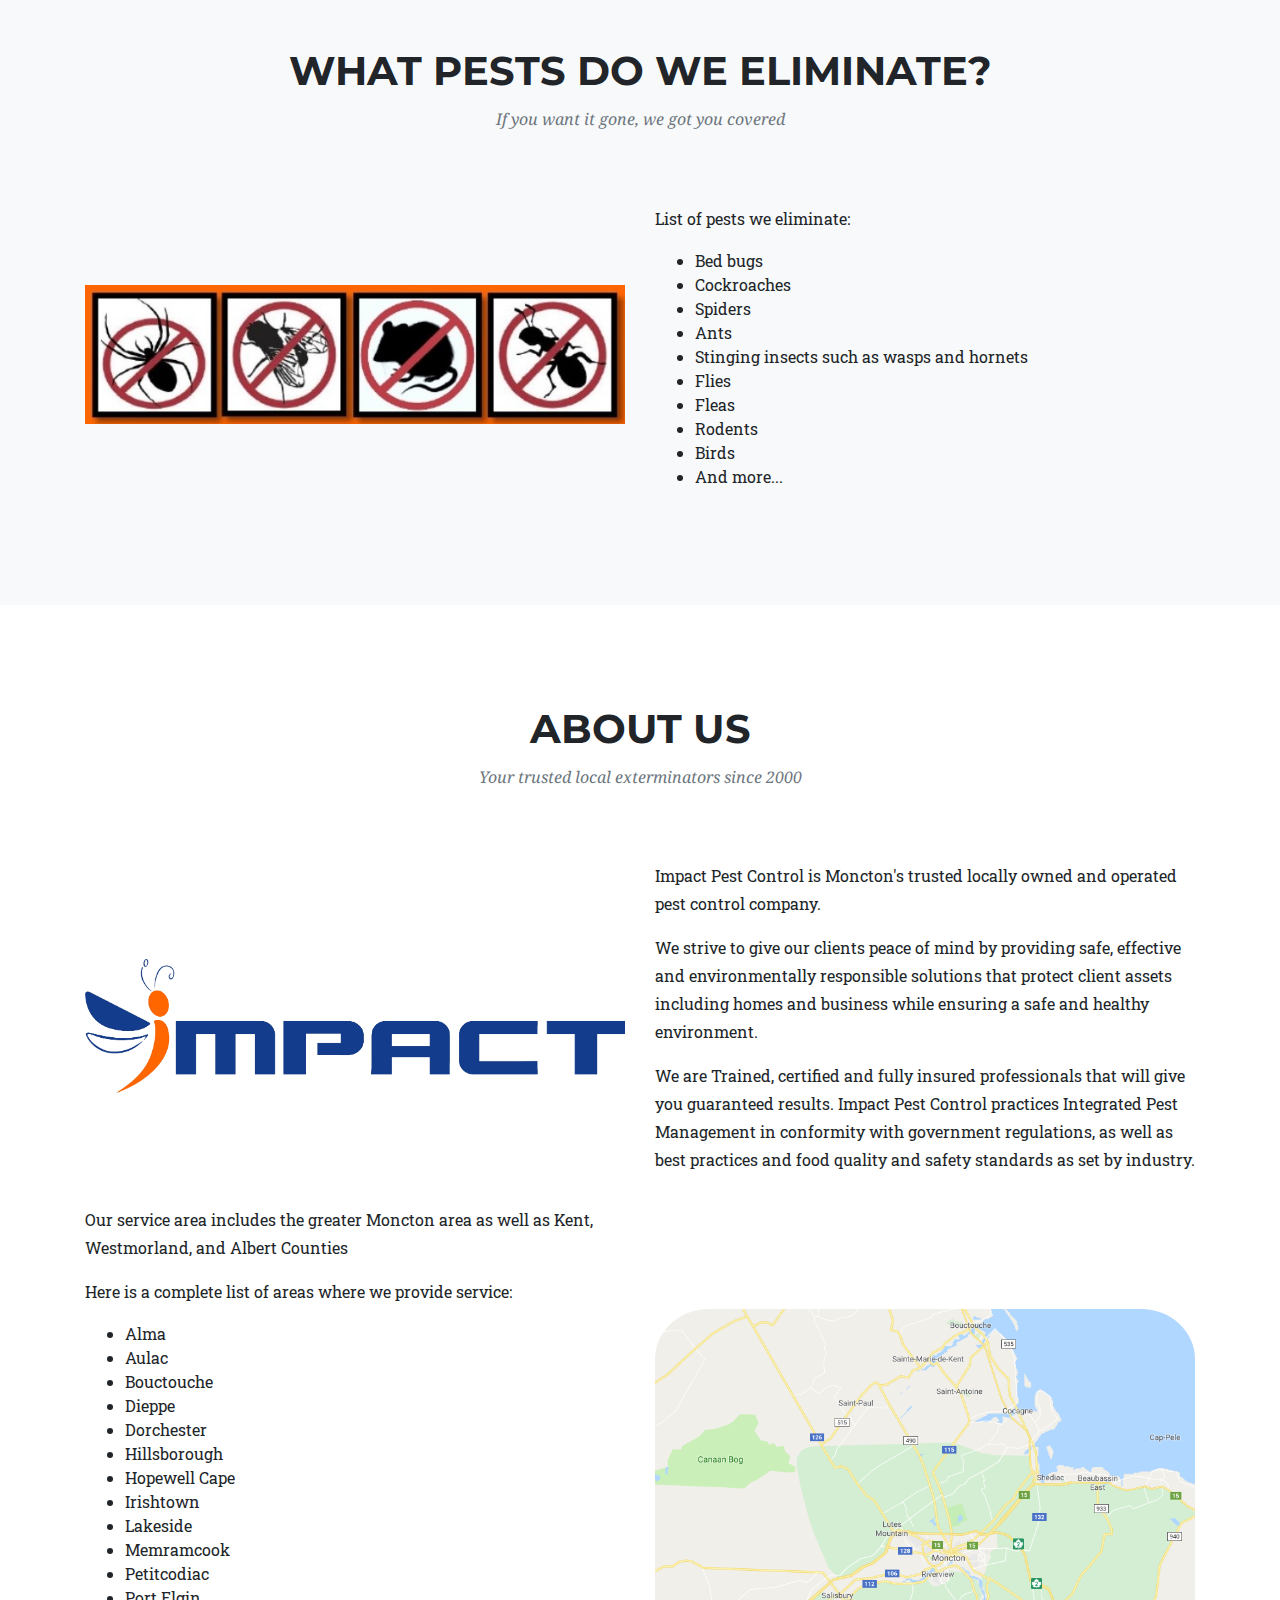
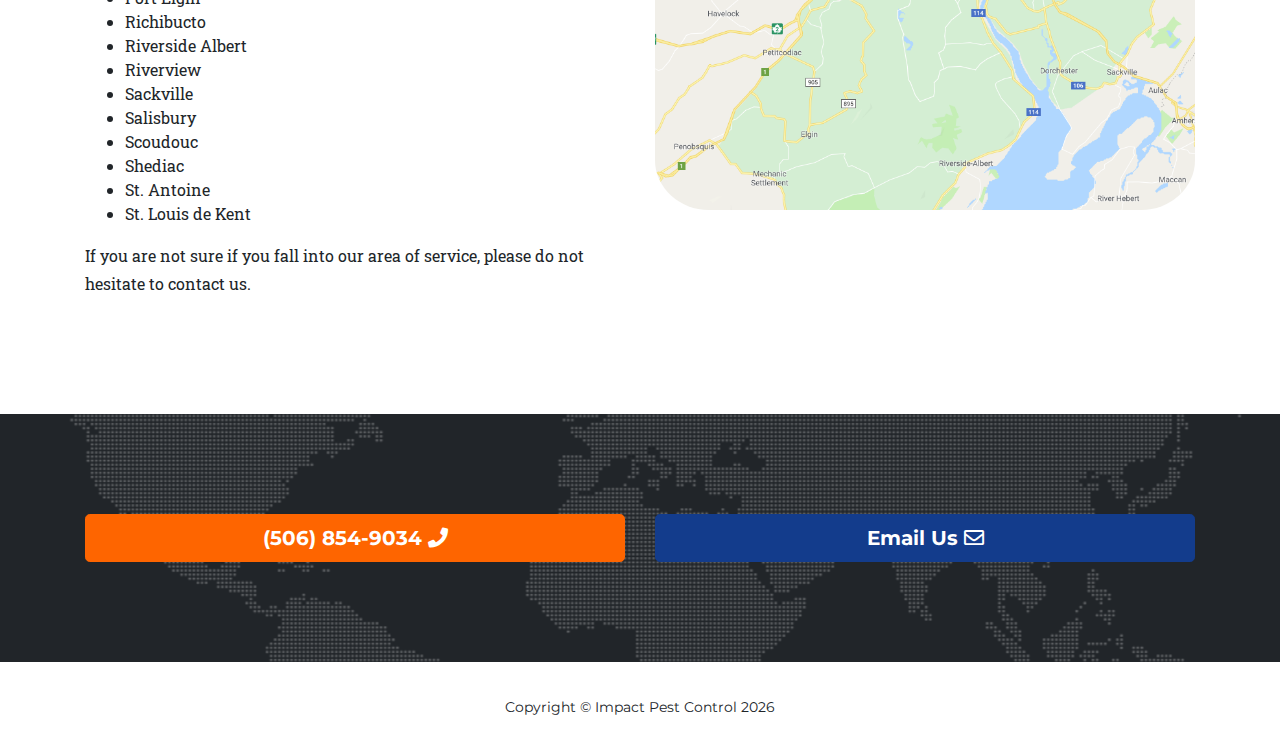
==== commit fd00d023: "added content to emergency modal" ====
--- a/index.html
+++ b/index.html
@@ -112,7 +112,9 @@
                   </button>
                 </div>
                 <div class="modal-body">
-                  ...
+                  <p>Urgent problem that needs to be taken care of right away?</p>
+                  <p>We provide peace of mind from invasive insects and pests ranging from rats to bed bugs.</p>
+                  <p>Contact us and we'll work to solve your problem as soon as possible.</p>
                 </div>
                 <div class="modal-footer">
                   <button type="button" class="btn impact-bg-danger" style="color: white;" data-dismiss="modal">Close</button>
@@ -522,12 +524,19 @@
   <footer class="footer">
     <div class="container">
       <div class="row align-items-center">
-        <div class="col-md-6">
+        <div class="col-md-12">
           <span class="copyright">Copyright &copy; Impact Pest Control <span id="copyright_year">2019</span></span>
         </div>
-        <div class="col-md-6">
-          <a class="btn btn-primary" href="index_fr.html">Français <i class="fas fa-language"></i></a>
-        </div>
+        <!-- <div class="col-md-6">
+          <ul class="list-inline social-buttons">
+            <li class="list-inline-item">
+              <a href="https://www.facebook.com/ImpactPestControlInc/">
+                <i class="fab fa-facebook-f"></i>
+              </a>
+            </li>
+          </ul>
+        </div> -->
+
       </div>
     </div>
   </footer>
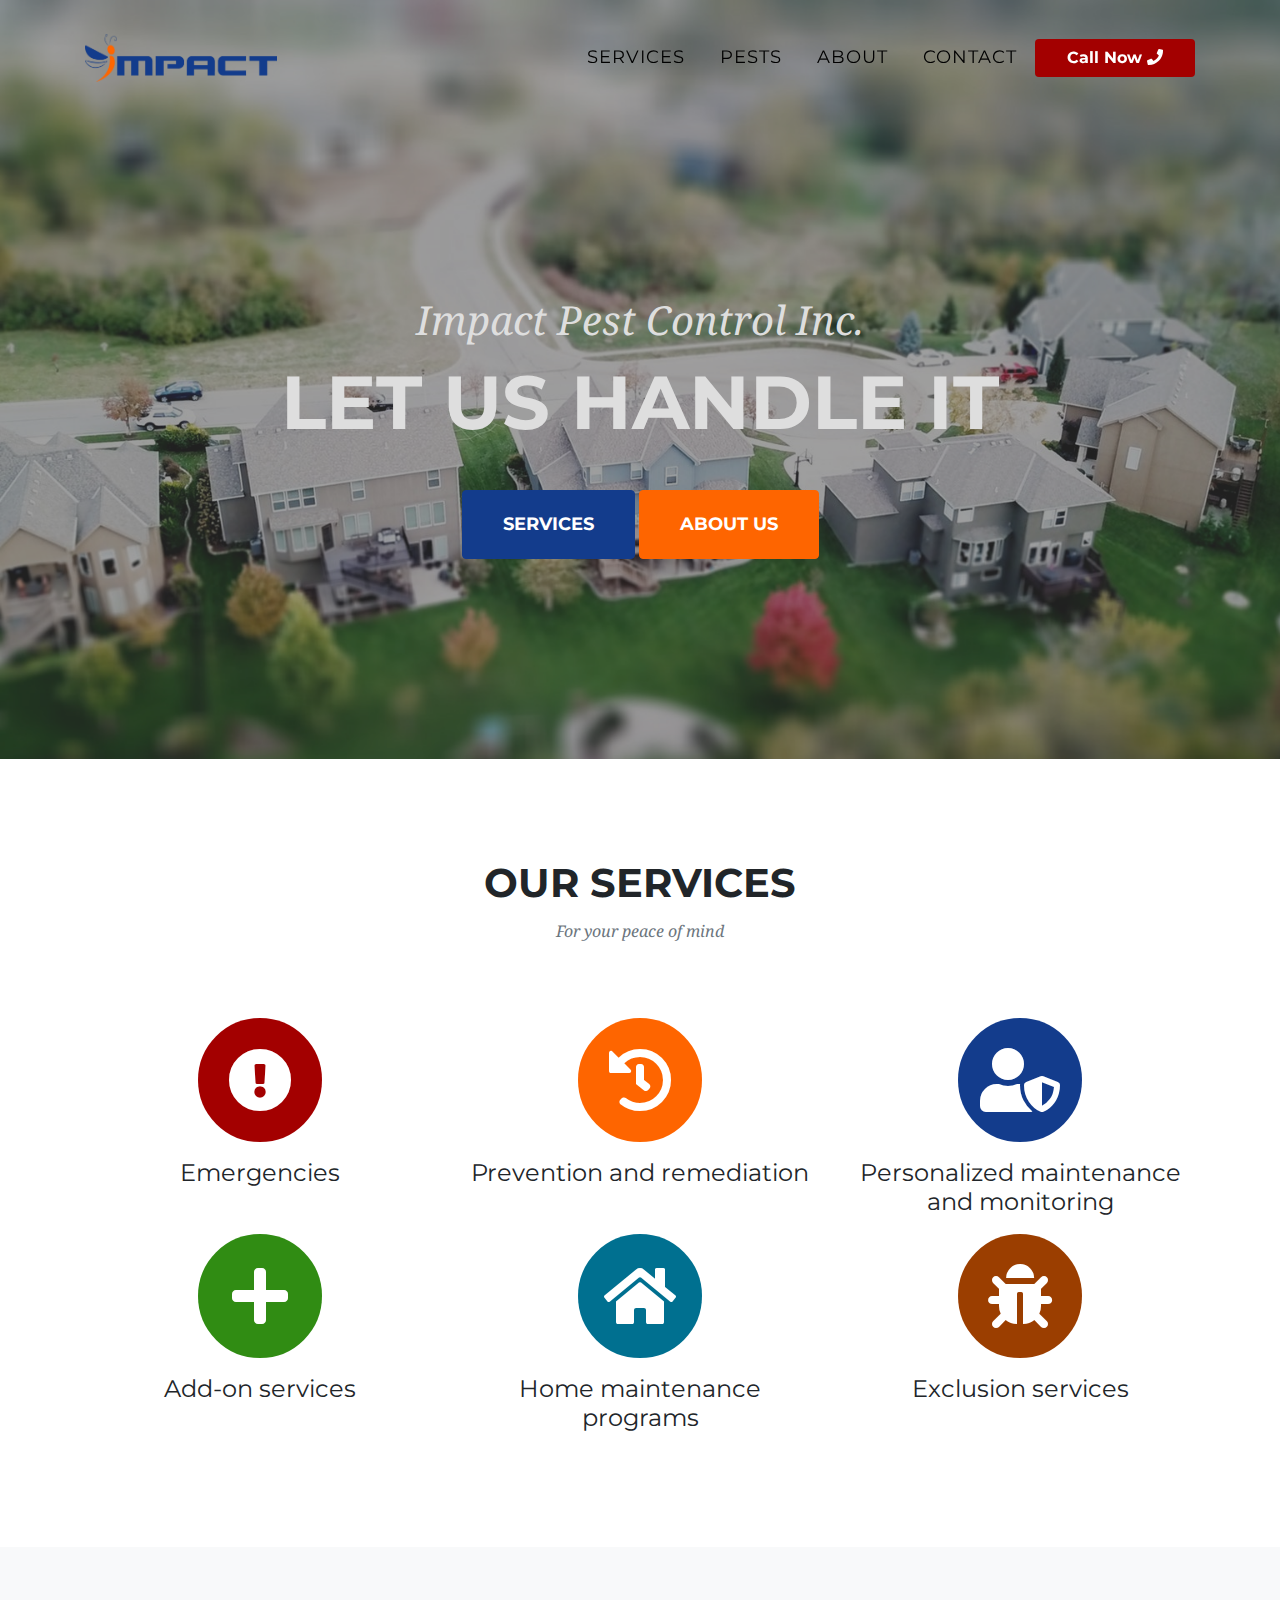
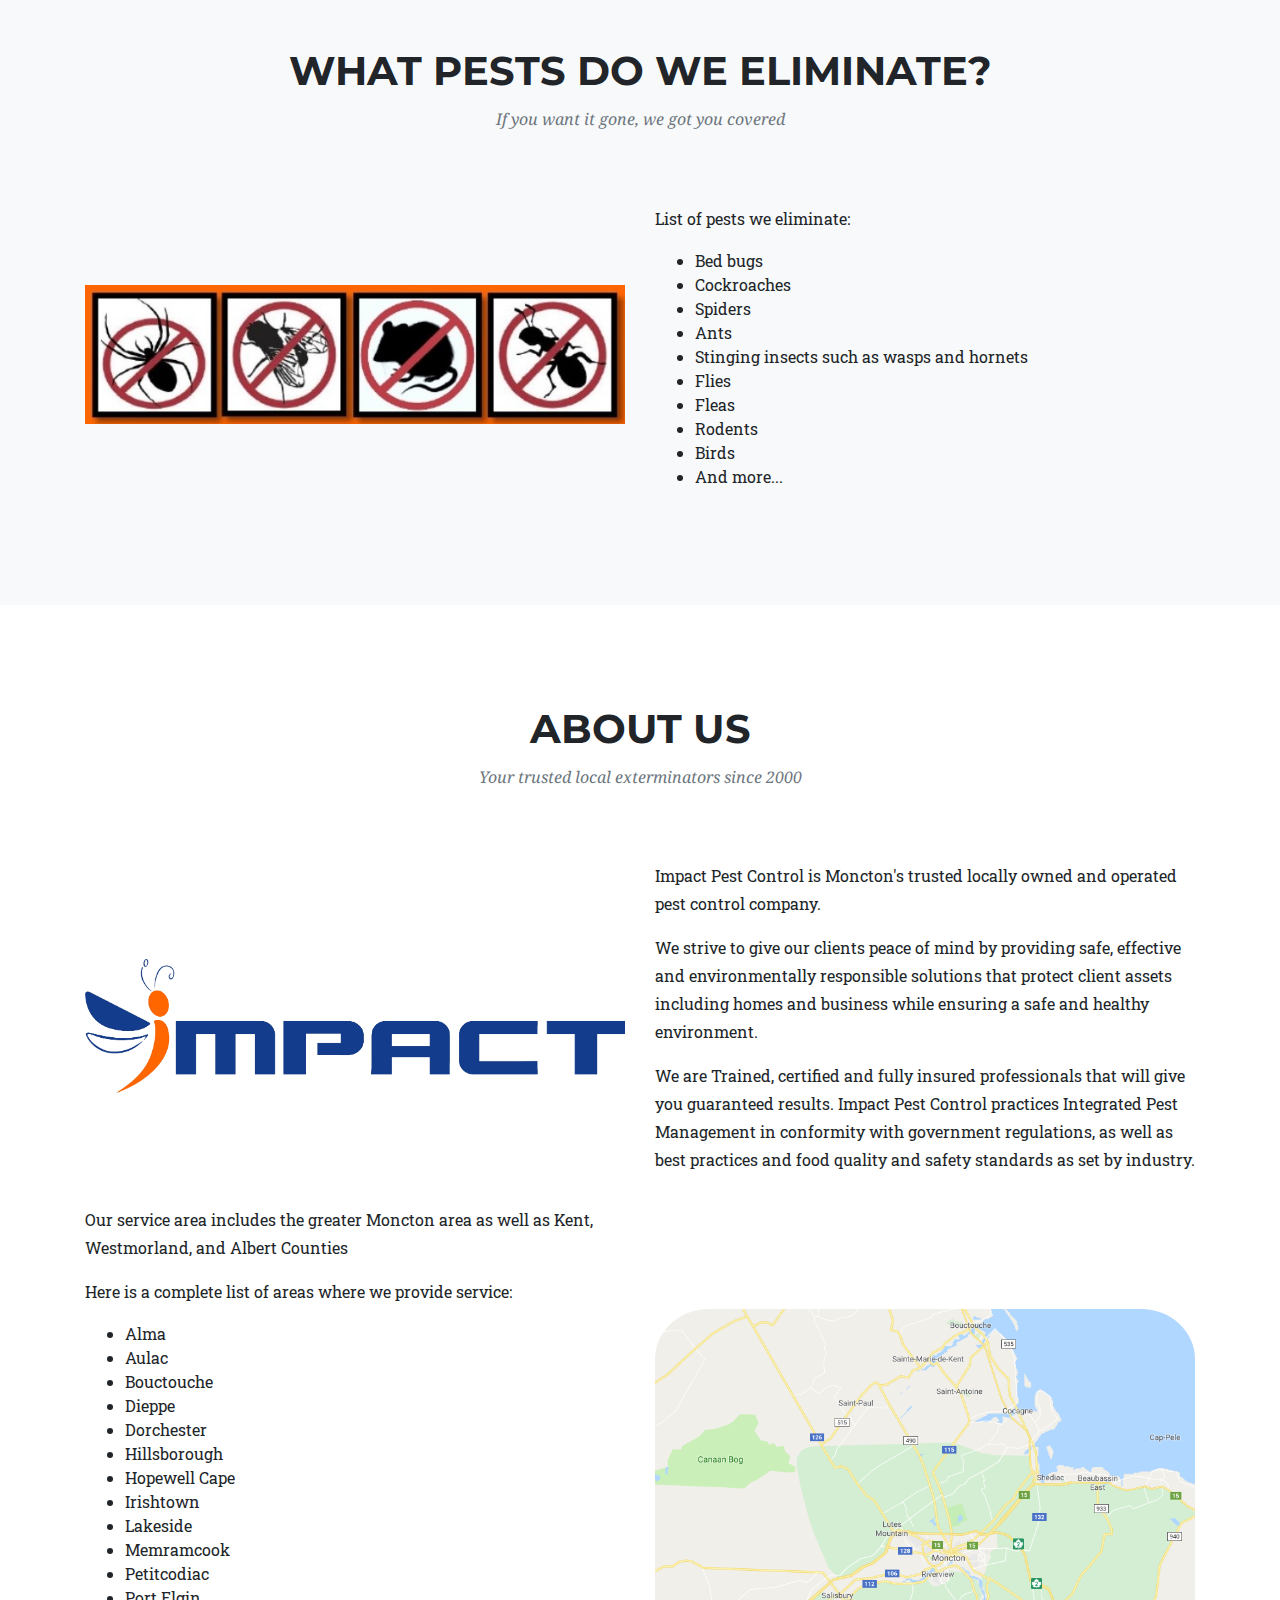
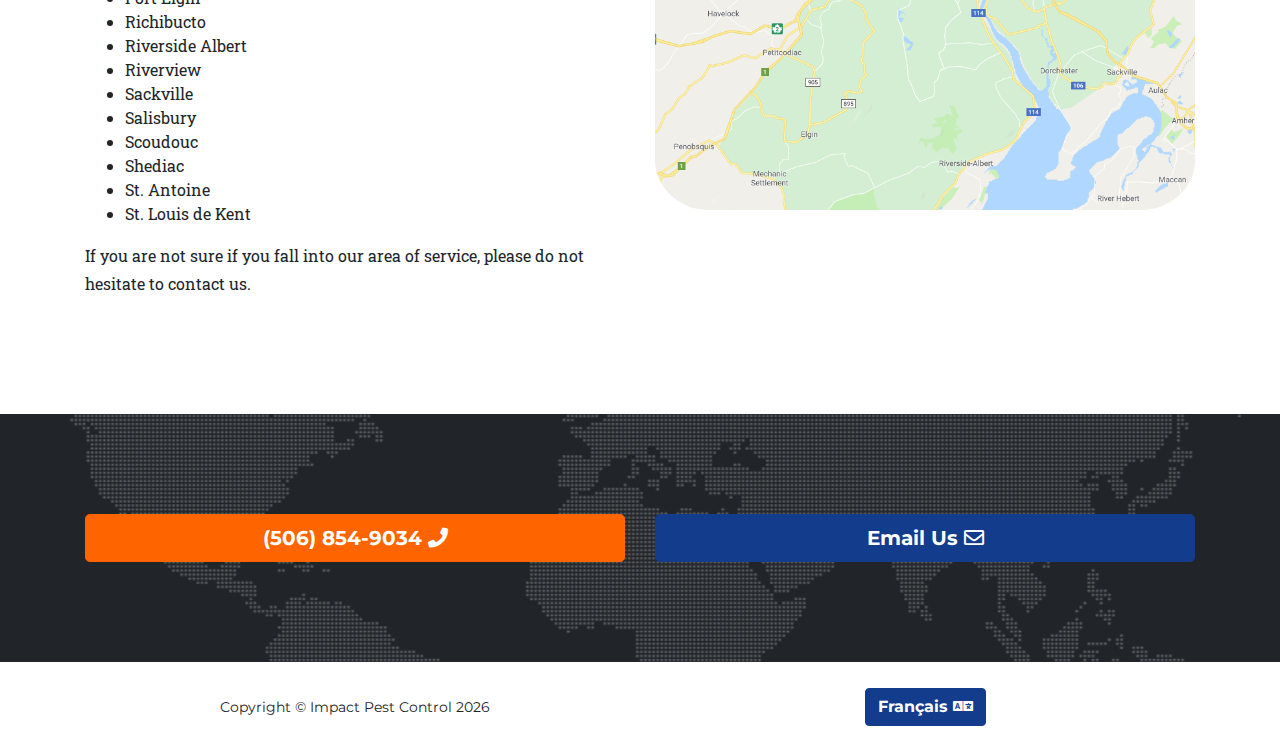
==== commit 363109b6: "added some content to the service modals" ====
--- a/index.html
+++ b/index.html
@@ -146,7 +146,8 @@
                   </button>
                 </div>
                 <div class="modal-body">
-                  ...
+                  <p>Through the use of benecial bacteria, our products reduce notorious gas emissions eminating from organic waste.</p>
+                  <p>Impact programs are designed reduce harmful gas emissions from organic waste storage systems through the use of beneficial bacterial populations.</p>
                 </div>
                 <div class="modal-footer">
                   <button type="button" class="btn impact-bg-danger" style="color: white;" data-dismiss="modal">Close</button>
@@ -178,7 +179,17 @@
                   </button>
                 </div>
                 <div class="modal-body">
-                  ...
+                  <p>We offer solutions for the dissolution of organic waste and the improvement of its fertilizing quality via the use of beneficial bacterial organisms.</p>
+                  <div class="text-left">
+                    <p>We provide this service for:</p>
+                    <ul>
+                      <li>Residential</li>
+                      <li>Commercial</li>
+                      <li>Industrial</li>
+                      <li>Agriculture</li>
+                    </ul>
+                  </div>
+
                 </div>
                 <div class="modal-footer">
                   <button type="button" class="btn impact-bg-danger" style="color: white;" data-dismiss="modal">Close</button>
@@ -212,7 +223,16 @@
                   </button>
                 </div>
                 <div class="modal-body">
-                  ...
+                  <p>Our add-on services include:</p>
+                  <div class="text-left">
+                      <ul>
+                      <li>Bathroom Care</li>
+                      <li>Sanitation</li>
+                      <li>Drain Maintenance</li>
+                      <li>Odour Control</li>
+                      <li>And More...</li>
+                    </ul>
+                  </div>
                 </div>
                 <div class="modal-footer">
                   <button type="button" class="btn impact-bg-danger" style="color: white;" data-dismiss="modal">Close</button>
@@ -524,19 +544,12 @@
   <footer class="footer">
     <div class="container">
       <div class="row align-items-center">
-        <div class="col-md-12">
+        <div class="col-md-6">
           <span class="copyright">Copyright &copy; Impact Pest Control <span id="copyright_year">2019</span></span>
         </div>
-        <!-- <div class="col-md-6">
-          <ul class="list-inline social-buttons">
-            <li class="list-inline-item">
-              <a href="https://www.facebook.com/ImpactPestControlInc/">
-                <i class="fab fa-facebook-f"></i>
-              </a>
-            </li>
-          </ul>
-        </div> -->
-
+        <div class="col-md-6">
+          <a class="btn btn-primary" href="index_fr.html">Français <i class="fas fa-language"></i></a>
+        </div>
       </div>
     </div>
   </footer>
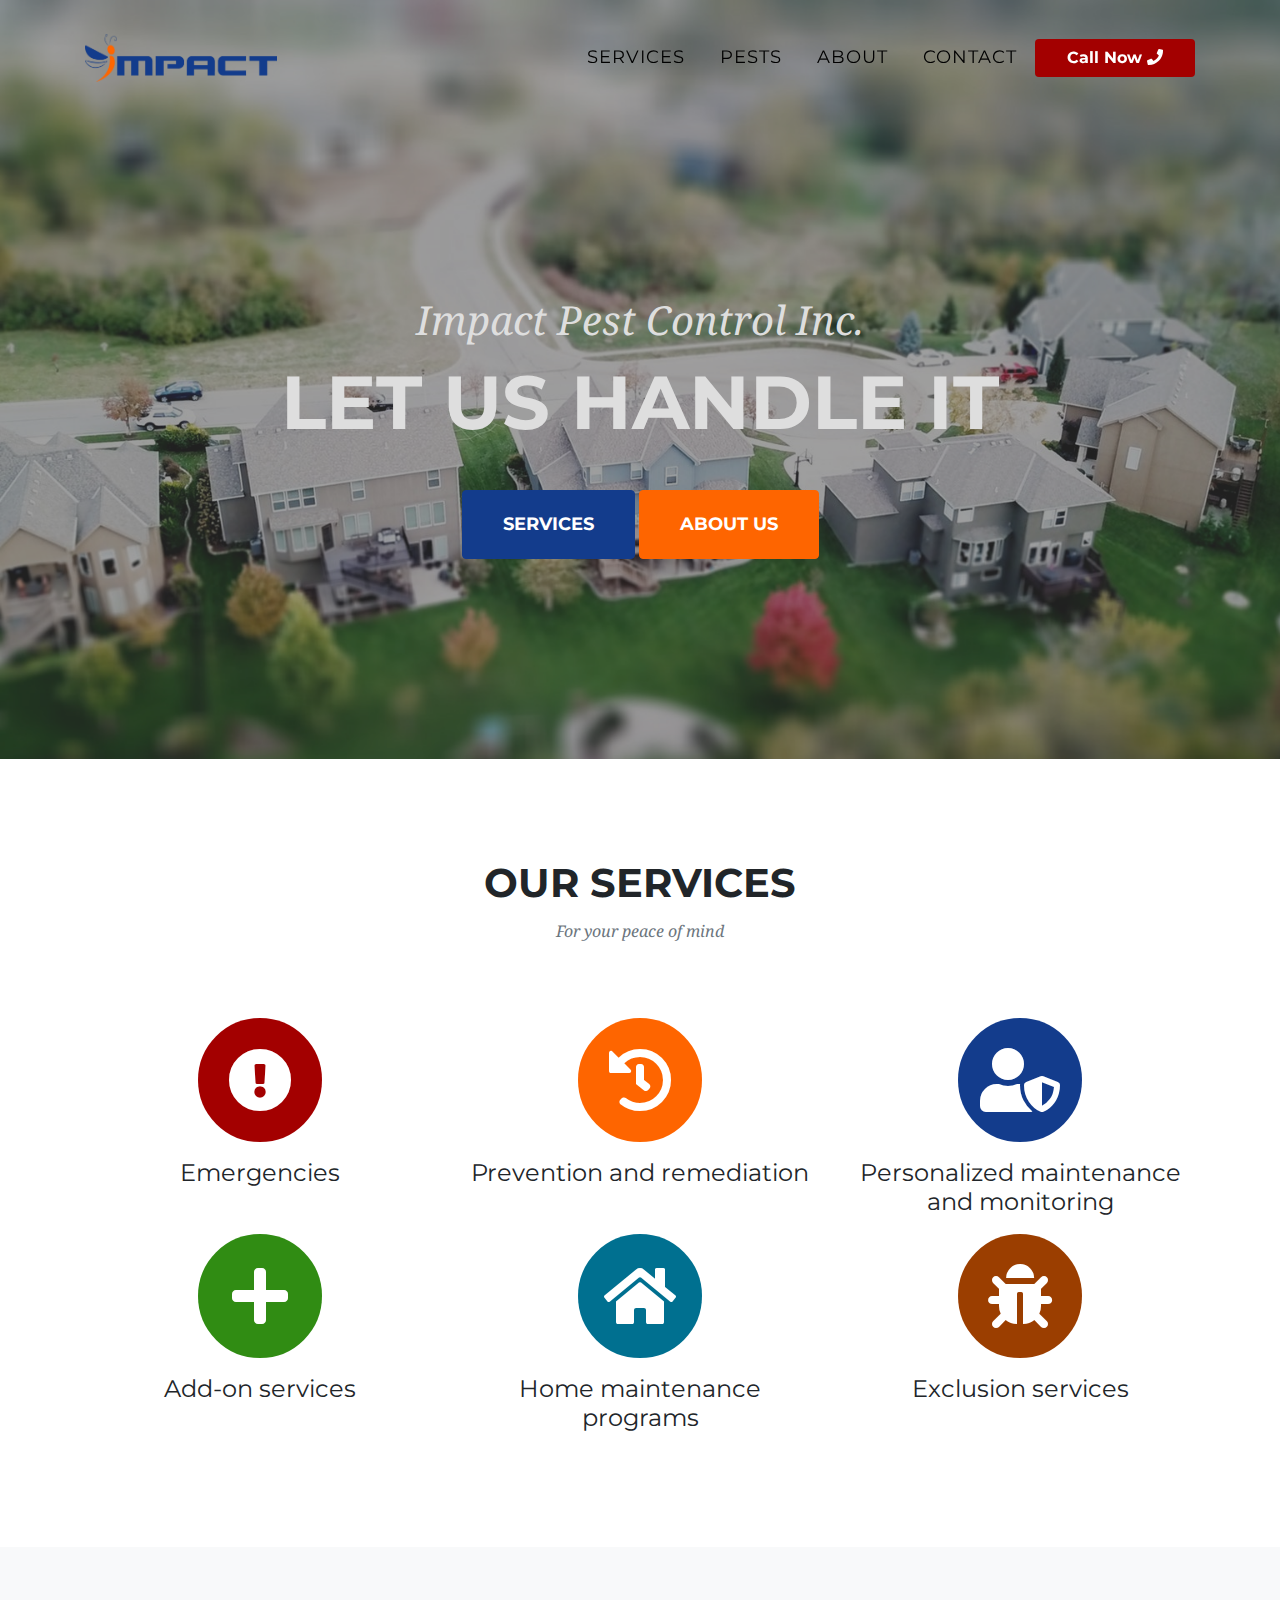
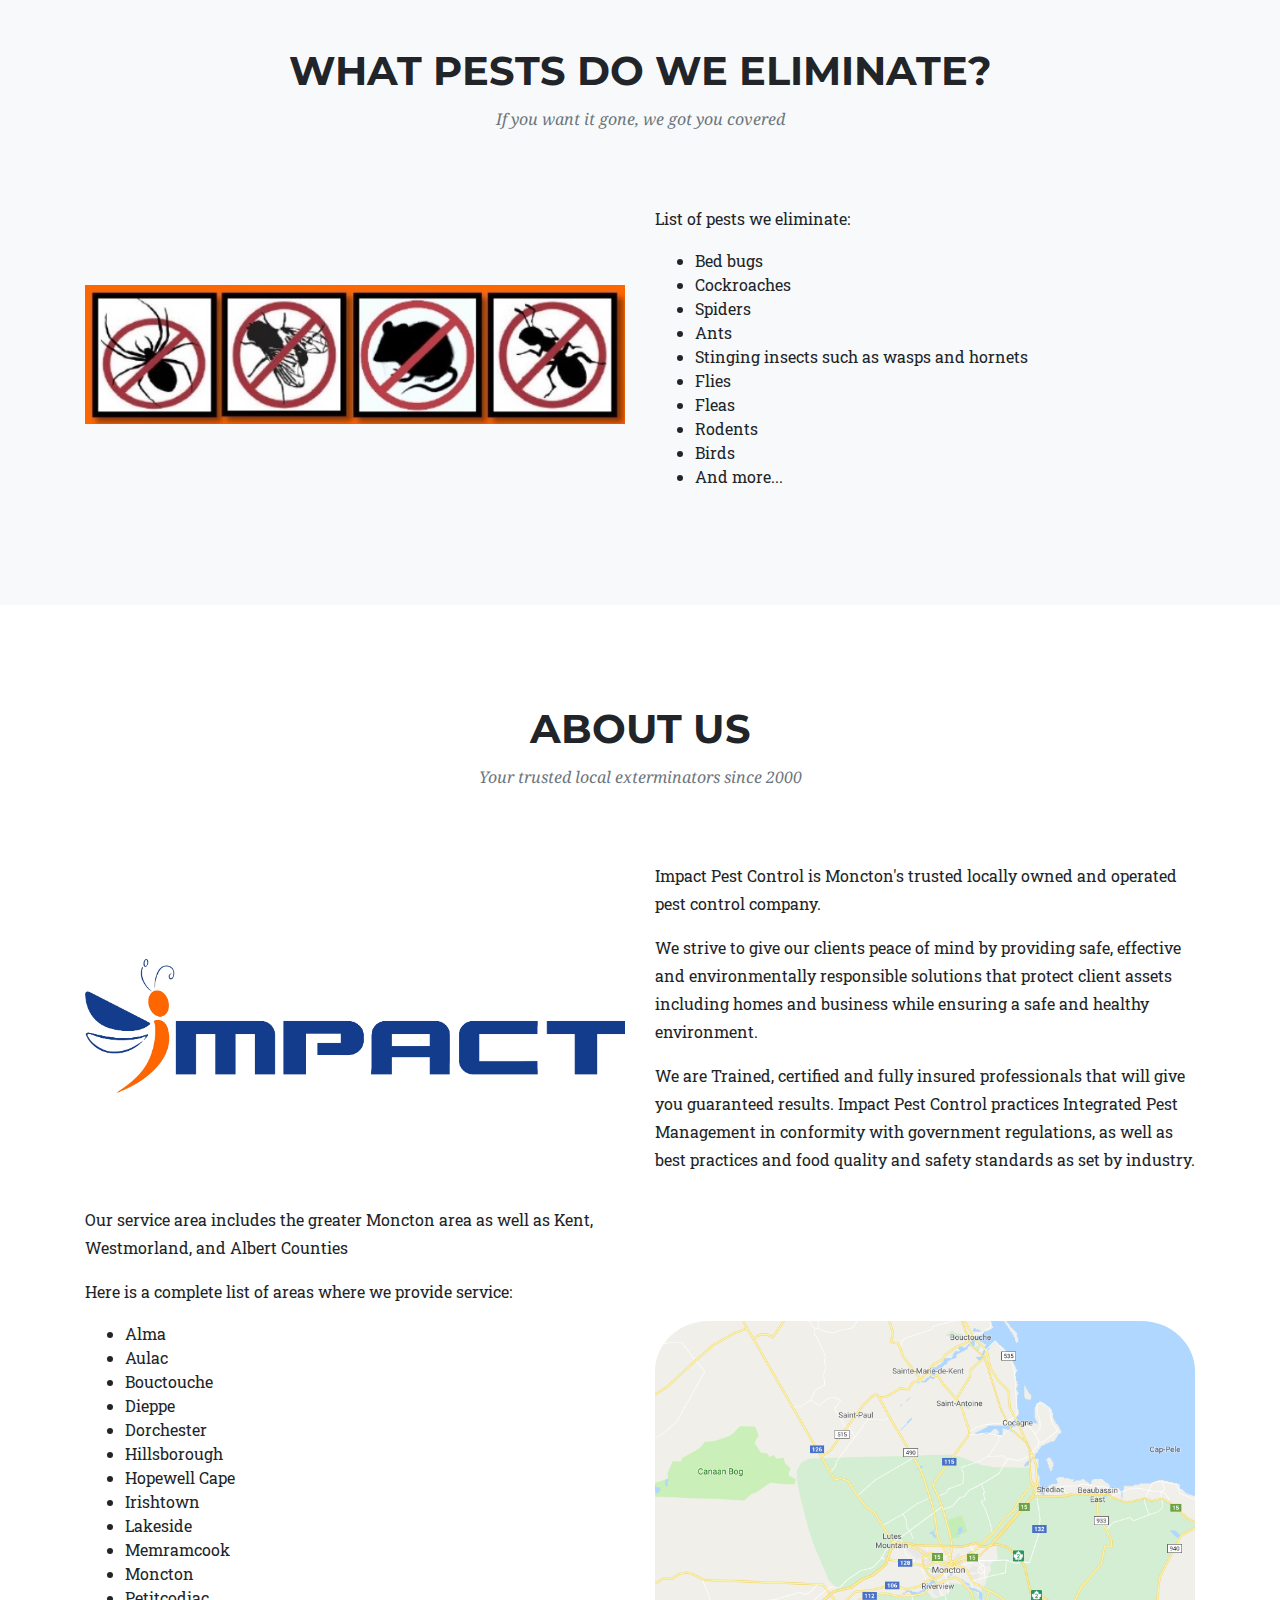
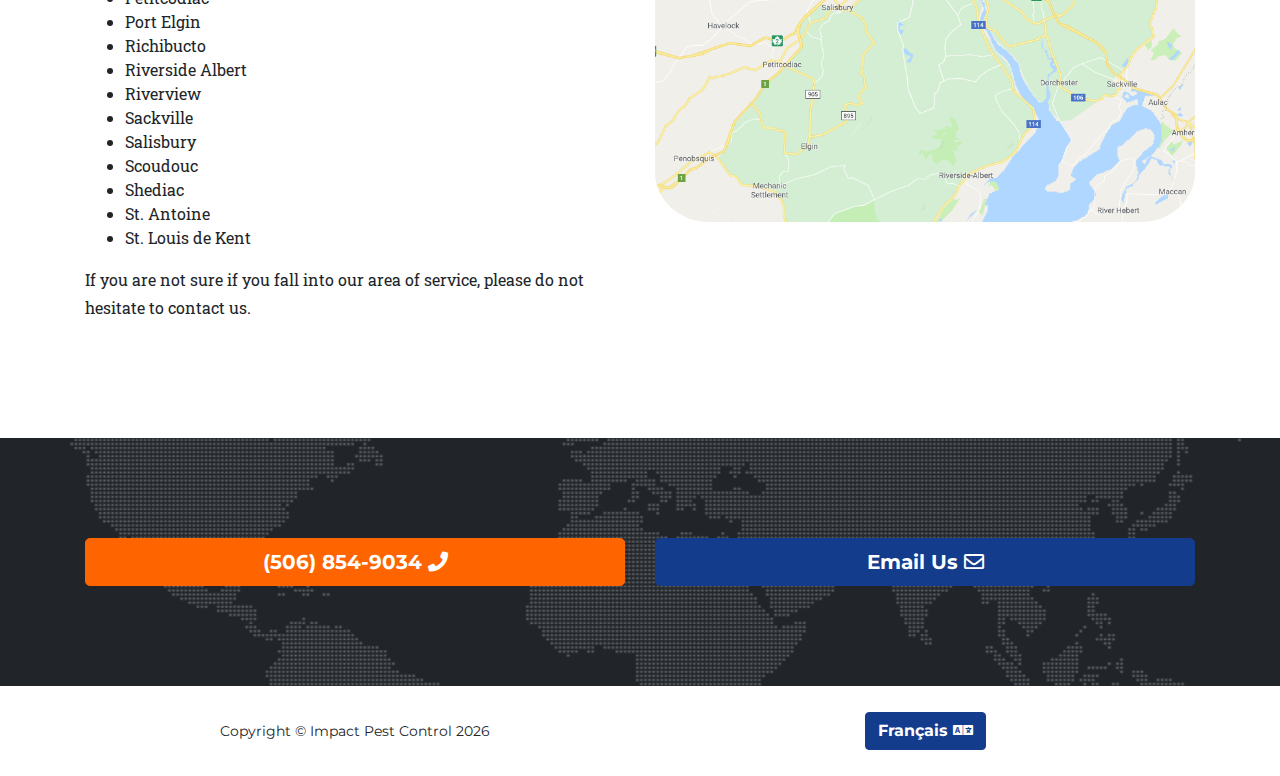
==== commit 4d1e504d: "added moncton to list of locations" ====
--- a/index.html
+++ b/index.html
@@ -35,6 +35,16 @@
 
   <!-- Custom CSS for impact -->
   <link rel="stylesheet" href="css/custom.css" />
+
+  <!-- Global site tag (gtag.js) - Google Analytics -->
+  <script async src="https://www.googletagmanager.com/gtag/js?id=UA-149280401-1"></script>
+  <script>
+    window.dataLayer = window.dataLayer || [];
+    function gtag(){dataLayer.push(arguments);}
+    gtag('js', new Date());
+
+    gtag('config', 'UA-149280401-1');
+  </script>
 
 </head>
 
@@ -396,6 +406,7 @@
             <li>Irishtown</li>
             <li>Lakeside</li>
             <li>Memramcook</li>
+            <li>Moncton</li>
             <li>Petitcodiac</li>
             <li>Port Elgin</li>
             <li>Richibucto</li>
